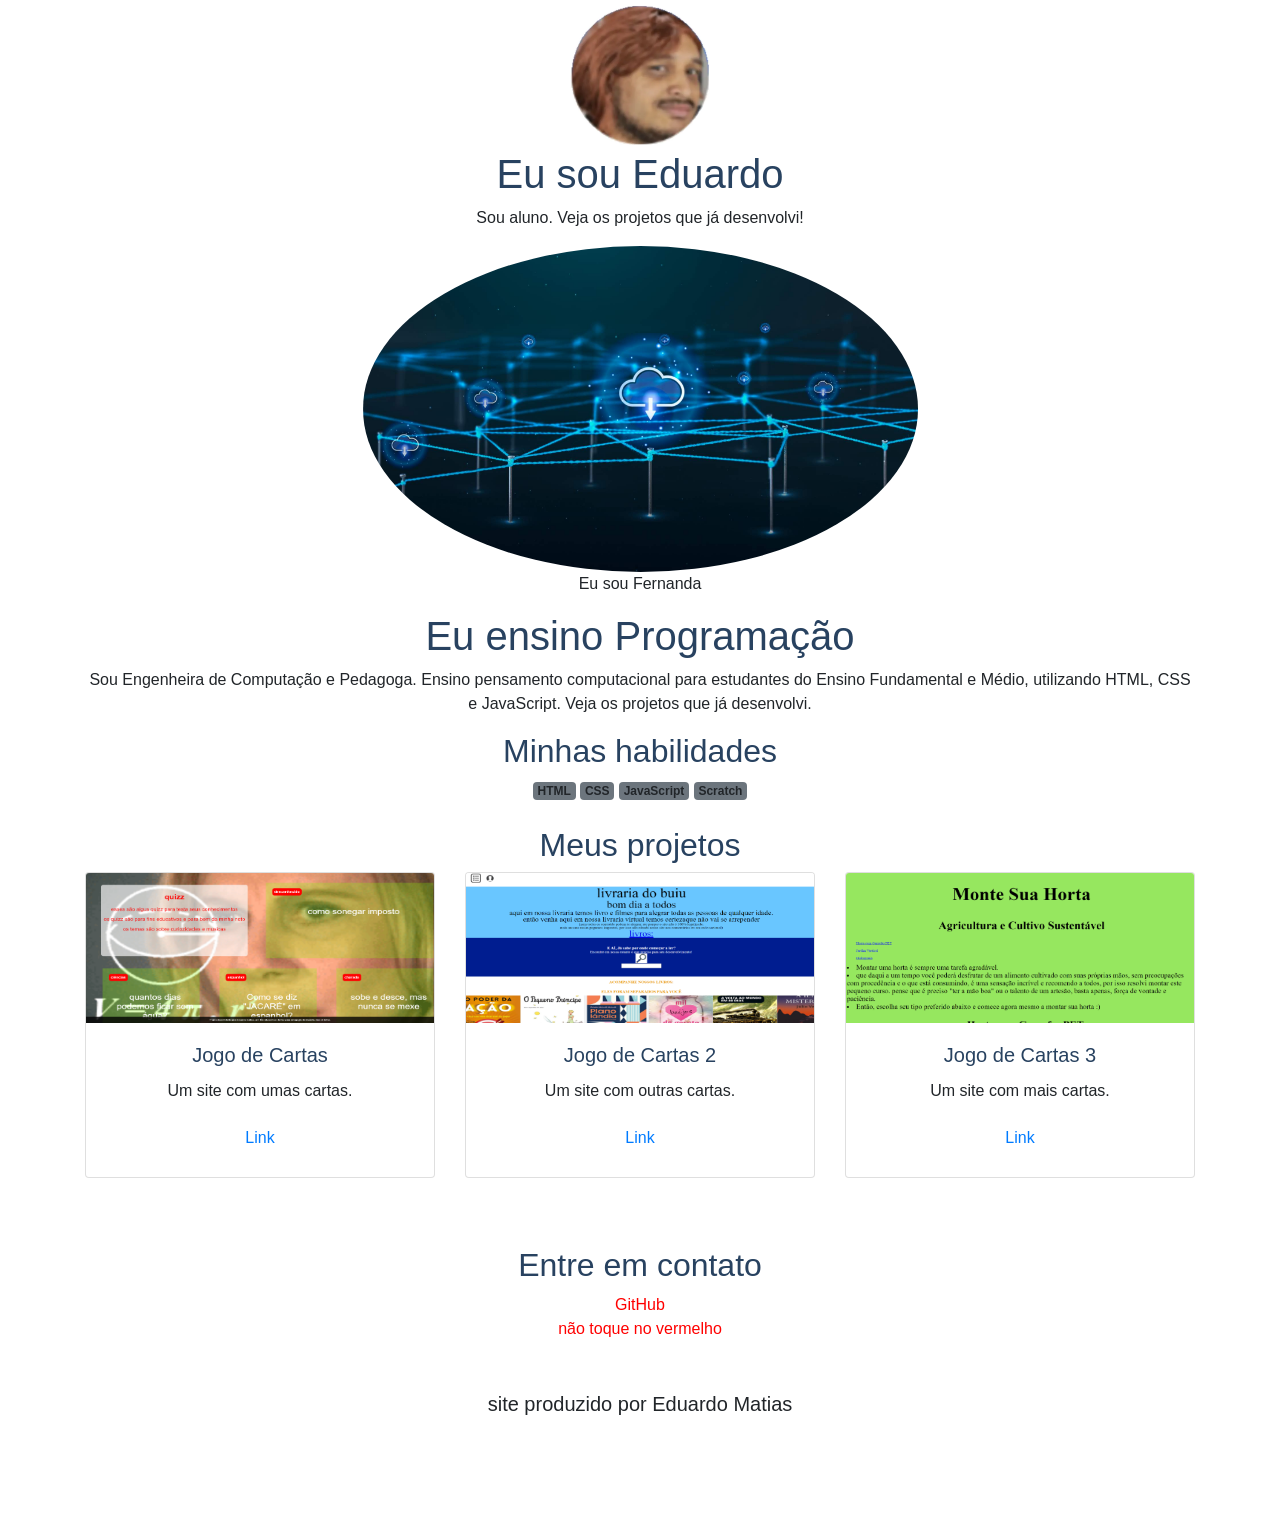
==== index.html @ 173e1e2f "Add files via upload" ====
<!DOCTYPE html>
<html lang="pt-br">
<head>
    <meta charset="UTF-8">
    <meta name="viewport" content="width=device-width, initial-scale=1.0">
    <link rel="stylesheet" href="style.css">
    <link rel="stylesheet" href="https://stackpath.bootstrapcdn.com/bootstrap/4.5.2/css/bootstrap.min.css">
    <title>Meu portfólio</title>
</head>
<body>

    <header class="container text-center">
        <img src="profe.webp" alt="avatar da Fernanda" width="150" height="150">
        <h1>Eu sou Eduardo</h1>
        <p>Sou aluno. Veja os projetos que já desenvolvi!</p>
    </header>

    <section class="container text-center">
        <img class="nuvem rounded-circle" src="nuvem.jpg" alt="nuvem" width="50%" height="auto">
        <p>Eu sou Fernanda</p>
        <h1>Eu ensino Programação</h1>
        <p>Sou Engenheira de Computação e Pedagoga. Ensino pensamento computacional para estudantes do Ensino Fundamental e Médio, utilizando HTML, CSS e JavaScript. Veja os projetos que já desenvolvi.</p>
        
        <h2>Minhas habilidades</h2>
        <div>
            <span class="badge bg-secondary">HTML</span>
            <span class="badge bg-secondary">CSS</span>
            <span class="badge bg-secondary">JavaScript</span>
            <span class="badge bg-secondary">Scratch</span>
        </div>
    </section>

    <section class="container text-center mt-4">
        <h2>Meus projetos</h2>
        <div class="row">
            <div class="col-md-4">
                <div class="card">
                    <img src="1.png" class="card-img-top" alt="Jogo de Cartas" width="250" height="150">
                    <div class="card-body">
                        <h5 class="card-title">Jogo de Cartas</h5>
                        <p class="card-text">Um site com umas cartas.</p>
                        <button type="button" class="btn btn-link" data-bs-toggle="modal" data-bs-target="#Modal1">Link</button>
                    </div>
                </div>
            </div>
            <div class="col-md-4">
                <div class="card">
                    <img src="2.png" class="card-img-top" alt="Jogo de Cartas 2" width="250" height="150">
                    <div class="card-body">
                        <h5 class="card-title">Jogo de Cartas 2</h5>
                        <p class="card-text">Um site com outras cartas.</p>
                        <button type="button" class="btn btn-link" data-bs-toggle="modal" data-bs-target="#Modal2">Link</button>
                    </div>
                </div>
            </div>
            <div class="col-md-4">
                <div class="card">
                    <img src="3.png" class="card-img-top" alt="Jogo de Cartas 3" width="250" height="150">
                    <div class="card-body">
                        <h5 class="card-title">Jogo de Cartas 3</h5>
                        <p class="card-text">Um site com mais cartas.</p>
                        <button type="button" class="btn btn-link" data-bs-toggle="modal" data-bs-target="#Modal3">Link</button>
                    </div>
                </div>
            </div>
        </div>
    </section>

    <footer class="container py-5">
        <h2>Entre em contato</h2>
        <div>
            <a href="https://github.com/Eduardokorb2023">GitHub</a>
        </div>
        <div>
            <a href="#">não toque no vermelho</a>
        </div>
        <p class="my-5 text-center" style="font-size: 20px;">site produzido por Eduardo Matias</p>
    </footer>

    <!-- Modais -->
    <div class="modal" tabindex="-1" id="Modal1">
        <div class="modal-dialog">
            <div class="modal-content">
                <div class="modal-header">
                    <h5 class="modal-title">Jogo de Cartas</h5>
                    <button type="button" class="btn-close" data-bs-dismiss="modal" aria-label="Close"></button>
                </div>
                <div class="modal-body">
                    <p>Informações sobre o Jogo de Cartas.</p>
                </div>
                <div class="modal-footer">
                    <button type="button" class="btn btn-secondary" data-bs-dismiss="modal">Close</button>
                </div>
            </div>
        </div>
    </div>

    <div class="modal" tabindex="-1" id="Modal2">
        <div class="modal-dialog">
            <div class="modal-content">
                <div class="modal-header">
                    <h5 class="modal-title">Jogo de Cartas 2</h5>
                    <button type="button" class="btn-close" data-bs-dismiss="modal" aria-label="Close"></button>
                </div>
                <div class="modal-body">
                    <p>Informações sobre o Jogo de Cartas 2.</p>
                </div>
                <div class="modal-footer">
                    <button type="button" class="btn btn-secondary" data-bs-dismiss="modal">Close</button>
                </div>
            </div>
        </div>
    </div>

    <div class="modal" tabindex="-1" id="Modal3">
        <div class="modal-dialog">
            <div class="modal-content">
                <div class="modal-header">
                    <h5 class="modal-title">Jogo de Cartas 3</h5>
                    <button type="button" class="btn-close" data-bs-dismiss="modal" aria-label="Close"></button>
                </div>
                <div class="modal-body">
                    <p>Informações sobre o Jogo de Cartas 3.</p>
                </div>
                <div class="modal-footer">
                    <button type="button" class="btn btn-secondary" data-bs-dismiss="modal">Close</button>
                </div>
            </div>
        </div>
    </div>

    <script src="https://code.jquery.com/jquery-3.5.1.slim.min.js"></script>
    <script src="https://cdn.jsdelivr.net/npm/@popperjs/core@2.9.2/dist/umd/popper.min.js"></script>
    <script src="https://stackpath.bootstrapcdn.com/bootstrap/4.5.2/js/bootstrap.min.js"></script>
</body>
</html>
---- style.css ----
.container{
    text-align: center;
  }
  
  

.container2{
   display: flex; 
           gap: 20px;
           justify-content: center;
           align-items: center;
 }
.card {
  margin-bottom: 20px; /* Ajuste o valor conforme necessário */
}           



@import url('https://fonts.googleapis.com/css2?family=Chakra+Petch:ital,wght@0,300;0,400;0,500;0,600;0,700;1,300;1,400;1,500;1,600;1,700&display=swap');

:root {
  --cor-principal: #ff0000;
  --cor-secundaria: #284260;
  --cor-destaque: #C92BFC;
}

body {
  font-family: 'Chakra Petch', sans-serif;
}

h1, h2, h5 {
  color: var(--cor-secundaria);
  font-weight: 700;
}

footer a {
  color: var(--cor-principal);
}

footer a:hover {
  color: var(--cor-destaque);
}
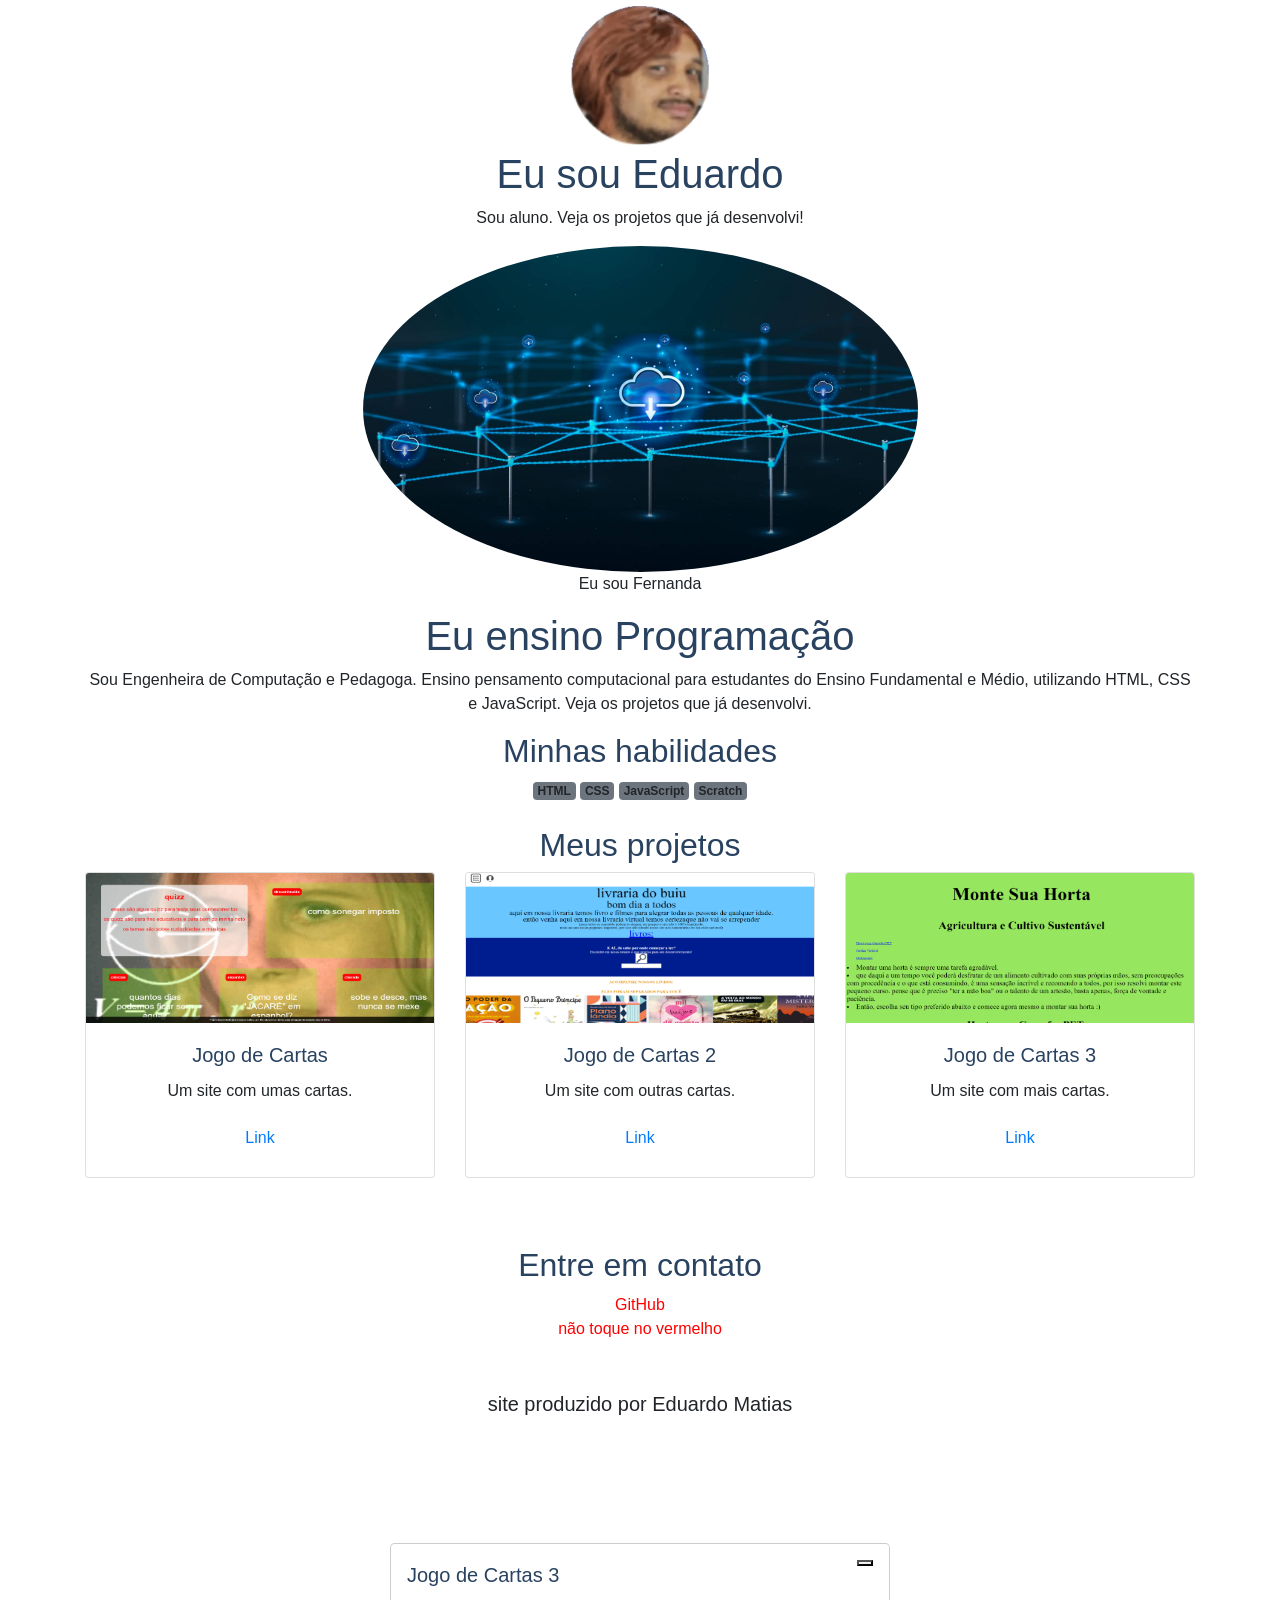
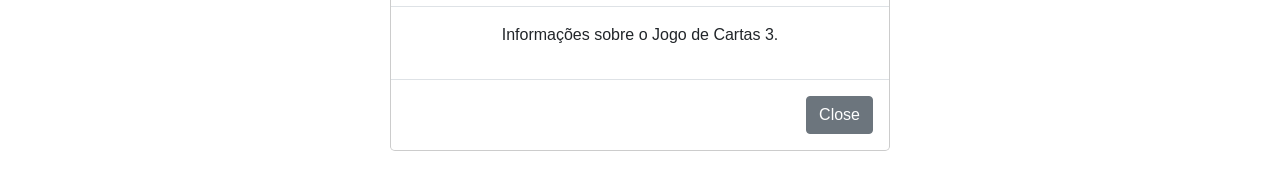
==== commit 8f34f037: "oi" ====
--- a/index.html
+++ b/index.html
@@ -72,7 +72,7 @@
             <a href="https://github.com/Eduardokorb2023">GitHub</a>
         </div>
         <div>
-            <a href="#">não toque no vermelho</a>
+            <a href="https://eduardokorb2023.github.io/n-o/">não toque no vermelho</a>
         </div>
         <p class="my-5 text-center" style="font-size: 20px;">site produzido por Eduardo Matias</p>
     </footer>
@@ -112,7 +112,7 @@
         </div>
     </div>
 
-    <div class="modal" tabindex="-1" id="Modal3">
+    <div class="container tabindex="-1" id="Modal3">
         <div class="modal-dialog">
             <div class="modal-content">
                 <div class="modal-header">
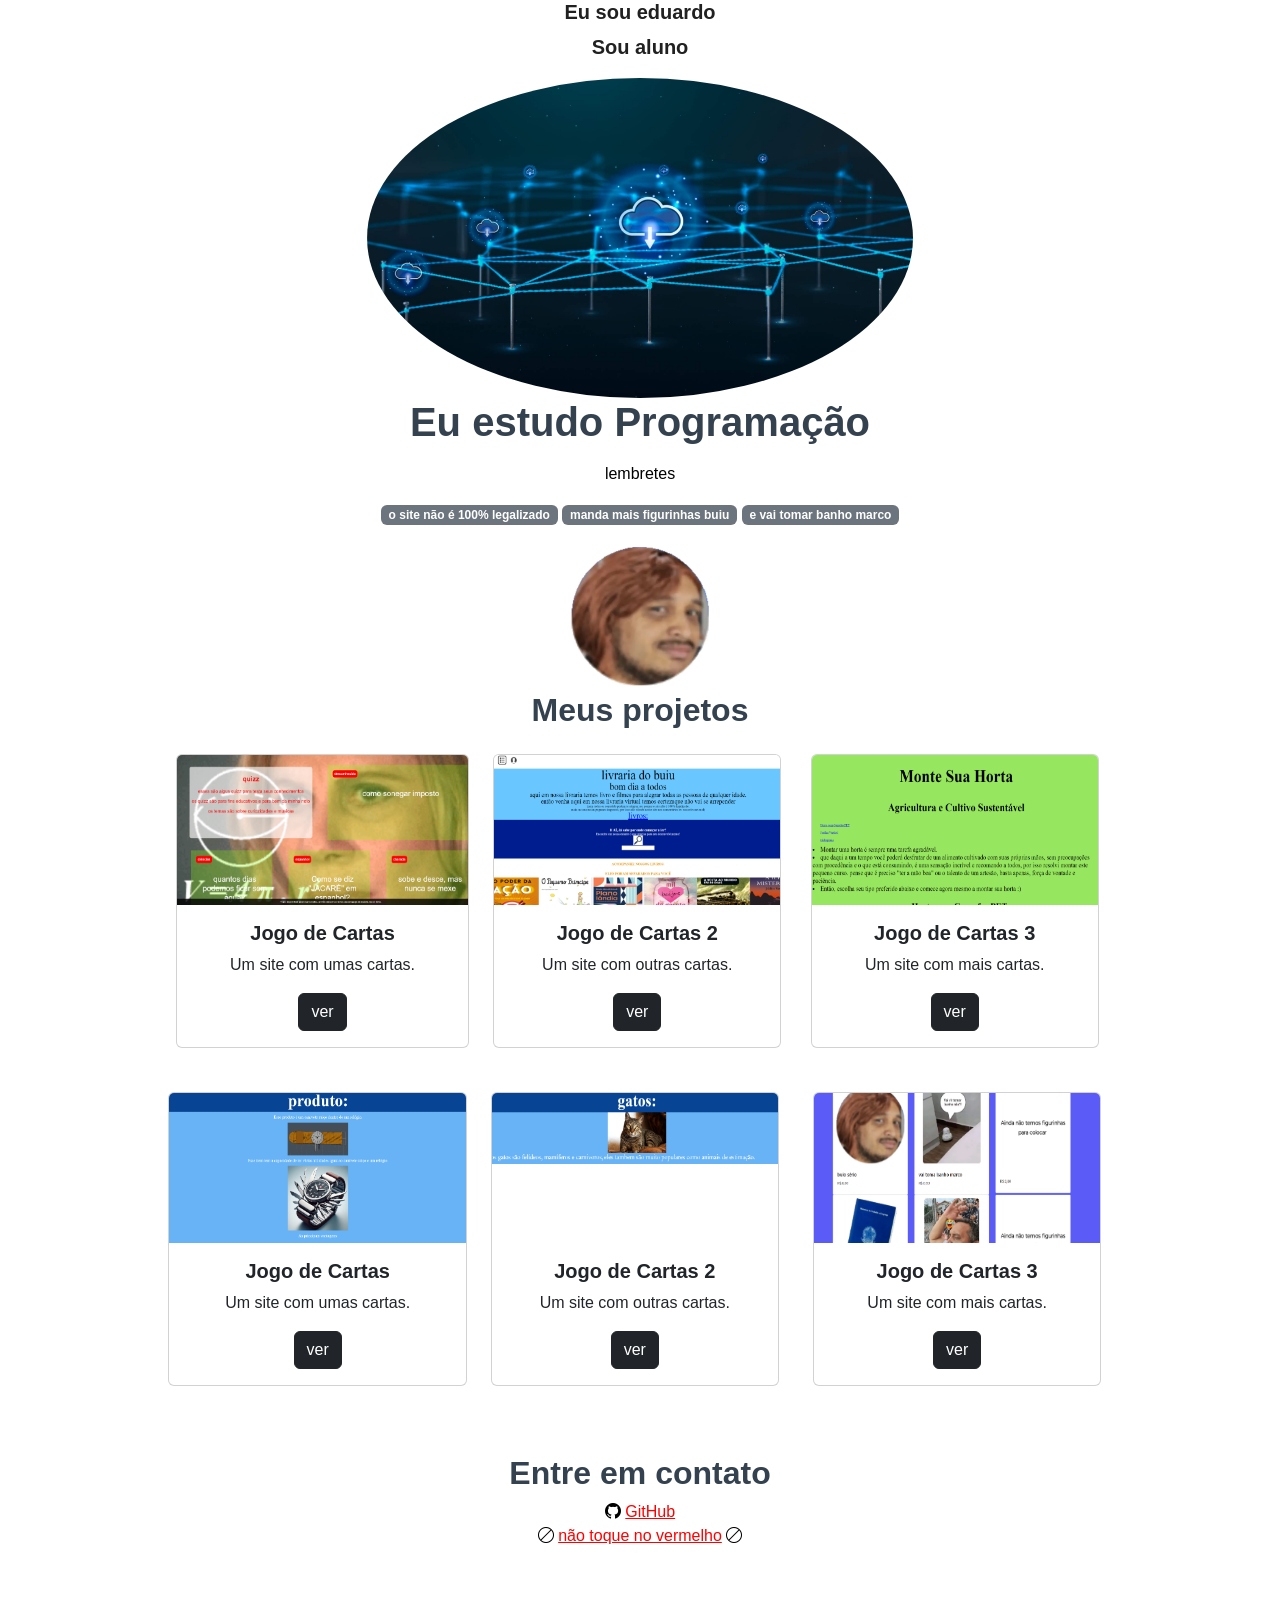
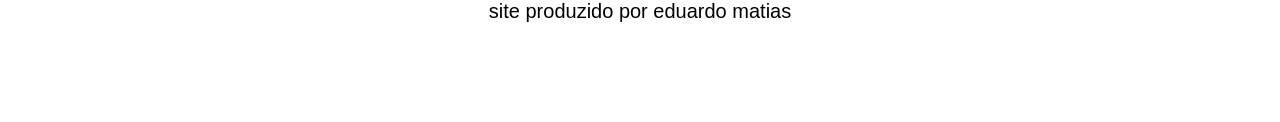
==== commit e96da104: "Add files via upload" ====
--- a/index.html
+++ b/index.html
@@ -1,136 +1,297 @@
 <!DOCTYPE html>
 <html lang="pt-br">
+
 <head>
     <meta charset="UTF-8">
     <meta name="viewport" content="width=device-width, initial-scale=1.0">
+    <link href="https://cdn.jsdelivr.net/npm/bootstrap@5.3.2/dist/css/bootstrap.min.css" rel="stylesheet">
+    <link rel="stylesheet" href="https://cdn.jsdelivr.net/npm/bootstrap-icons@1.11.3/font/bootstrap-icons.min.css">
     <link rel="stylesheet" href="style.css">
-    <link rel="stylesheet" href="https://stackpath.bootstrapcdn.com/bootstrap/4.5.2/css/bootstrap.min.css">
     <title>Meu portfólio</title>
 </head>
+
 <body>
-
-    <header class="container text-center">
-        <img src="profe.webp" alt="avatar da Fernanda" width="150" height="150">
-        <h1>Eu sou Eduardo</h1>
-        <p>Sou aluno. Veja os projetos que já desenvolvi!</p>
-    </header>
-
+    <header class="container ">
+
+    <h1 class="lead">Eu sou eduardo</h1>
+    <p class="lead">Sou aluno </p>
+</body>
+</html>
+<body>
     <section class="container text-center">
         <img class="nuvem rounded-circle" src="nuvem.jpg" alt="nuvem" width="50%" height="auto">
-        <p>Eu sou Fernanda</p>
-        <h1>Eu ensino Programação</h1>
-        <p>Sou Engenheira de Computação e Pedagoga. Ensino pensamento computacional para estudantes do Ensino Fundamental e Médio, utilizando HTML, CSS e JavaScript. Veja os projetos que já desenvolvi.</p>
-        
-        <h2>Minhas habilidades</h2>
-        <div>
-            <span class="badge bg-secondary">HTML</span>
-            <span class="badge bg-secondary">CSS</span>
-            <span class="badge bg-secondary">JavaScript</span>
-            <span class="badge bg-secondary">Scratch</span>
-        </div>
-    </section>
-
-    <section class="container text-center mt-4">
-        <h2>Meus projetos</h2>
-        <div class="row">
-            <div class="col-md-4">
-                <div class="card">
-                    <img src="1.png" class="card-img-top" alt="Jogo de Cartas" width="250" height="150">
-                    <div class="card-body">
-                        <h5 class="card-title">Jogo de Cartas</h5>
-                        <p class="card-text">Um site com umas cartas.</p>
-                        <button type="button" class="btn btn-link" data-bs-toggle="modal" data-bs-target="#Modal1">Link</button>
-                    </div>
+    <h1>Eu estudo Programação</h1>
+    <p></p>
+    <p>lembretes</p>
+    <body>
+      <!-- Código omitido -->
+          <div>
+              <p class="badge bg-secondary">o site não é 100% legalizado</p>
+              <p class="badge bg-secondary">manda mais figurinhas buiu</p>
+              <p class="badge bg-secondary">e vai tomar banho marco</p>
+          </div>
+      <!-- Código omitido -->
+  </body>
+
+
+
+  <div class="container text-center">
+   
+
+
+  <body>
+    <header class="container text-center">
+    <!-- Código omitido -->
+</body>
+
+<img src="profe.webp" class="rounded-circle" width="150" height="150" alt="...">
+
+
+
+
+
+
+
+
+<h2>Meus projetos</h2>
+
+
+<main class="container2 mt-4">
+  <div class="row">
+      <div class="col-md-4">
+          <div class="card" >
+              <img src="1.png" class="card-img-top" width="250" height="150" alt="...">
+              <div class="card-body">
+                  <h5 class="card-title">Jogo de Cartas</h5>
+                  <p class="card-text">Um site com umas cartas.</p>
+                  <button type="button" class="btn btn-dark" data-bs-toggle="modal" data-bs-target="#modal1">ver</button>
+              </div>
+          </div>
+      </div>
+      <div class="col-md-4">
+          <div class="card" style="width: 18rem;">
+              <img src="2.png" class="card-img-top" width="250" height="150" alt="...">
+              <div class="card-body">
+                  <h5 class="card-title">Jogo de Cartas 2</h5>
+                  <p class="card-text">Um site com outras cartas.</p>
+                  <button type="button" class="btn btn-dark" data-bs-toggle="modal" data-bs-target="#modal2">ver</button>
+              </div>
+          </div>
+      </div>
+      <div class="col-md-4">
+          <div class="card" style="width: 18rem;">
+              <img src="3.png" class="card-img-top" width="250" height="150" alt="...">
+              <div class="card-body">
+                  <h5 class="card-title">Jogo de Cartas 3</h5>
+                  <p class="card-text">Um site com mais cartas.</p>
+                  <button type="button" class="btn btn-dark" data-bs-toggle="modal" data-bs-target="#modal3">ver</button>
+              </div>
+          </div>
+      </div>
+  </div>
+ 
+</main>
+
+<main class="container2 mt-4">
+    <div class="row">
+        <div class="col-md-4">
+            <div class="card" >
+                <img src="4.png" class="card-img-top" width="250" height="150" alt="...">
+                <div class="card-body">
+                    <h5 class="card-title">Jogo de Cartas</h5>
+                    <p class="card-text">Um site com umas cartas.</p>
+                    <button type="button" class="btn btn-dark" data-bs-toggle="modal" data-bs-target="#modal4">ver</button>
                 </div>
             </div>
-            <div class="col-md-4">
-                <div class="card">
-                    <img src="2.png" class="card-img-top" alt="Jogo de Cartas 2" width="250" height="150">
-                    <div class="card-body">
-                        <h5 class="card-title">Jogo de Cartas 2</h5>
-                        <p class="card-text">Um site com outras cartas.</p>
-                        <button type="button" class="btn btn-link" data-bs-toggle="modal" data-bs-target="#Modal2">Link</button>
-                    </div>
+        </div>
+        <div class="col-md-4">
+            <div class="card" style="width: 18rem;">
+                <img src="5.png" class="card-img-top" width="250" height="150" alt="...">
+                <div class="card-body">
+                    <h5 class="card-title">Jogo de Cartas 2</h5>
+                    <p class="card-text">Um site com outras cartas.</p>
+                    <button type="button" class="btn btn-dark" data-bs-toggle="modal" data-bs-target="#modal5">ver</button>
                 </div>
             </div>
-            <div class="col-md-4">
-                <div class="card">
-                    <img src="3.png" class="card-img-top" alt="Jogo de Cartas 3" width="250" height="150">
-                    <div class="card-body">
-                        <h5 class="card-title">Jogo de Cartas 3</h5>
-                        <p class="card-text">Um site com mais cartas.</p>
-                        <button type="button" class="btn btn-link" data-bs-toggle="modal" data-bs-target="#Modal3">Link</button>
-                    </div>
+        </div>
+        <div class="col-md-4">
+            <div class="card" style="width: 18rem;">
+                <img src="6.png" class="card-img-top" width="250" height="150" alt="...">
+                <div class="card-body">
+                    <h5 class="card-title">Jogo de Cartas 3</h5>
+                    <p class="card-text">Um site com mais cartas.</p>
+                    <button type="button" class="btn btn-dark" data-bs-toggle="modal" data-bs-target="#modal6">ver</button>
                 </div>
             </div>
         </div>
-    </section>
-
-    <footer class="container py-5">
-        <h2>Entre em contato</h2>
-        <div>
-            <a href="https://github.com/Eduardokorb2023">GitHub</a>
-        </div>
-        <div>
-            <a href="https://eduardokorb2023.github.io/n-o/">não toque no vermelho</a>
-        </div>
-        <p class="my-5 text-center" style="font-size: 20px;">site produzido por Eduardo Matias</p>
-    </footer>
-
-    <!-- Modais -->
-    <div class="modal" tabindex="-1" id="Modal1">
-        <div class="modal-dialog">
-            <div class="modal-content">
-                <div class="modal-header">
-                    <h5 class="modal-title">Jogo de Cartas</h5>
-                    <button type="button" class="btn-close" data-bs-dismiss="modal" aria-label="Close"></button>
-                </div>
-                <div class="modal-body">
-                    <p>Informações sobre o Jogo de Cartas.</p>
-                </div>
-                <div class="modal-footer">
-                    <button type="button" class="btn btn-secondary" data-bs-dismiss="modal">Close</button>
-                </div>
-            </div>
-        </div>
-    </div>
-
-    <div class="modal" tabindex="-1" id="Modal2">
-        <div class="modal-dialog">
-            <div class="modal-content">
-                <div class="modal-header">
-                    <h5 class="modal-title">Jogo de Cartas 2</h5>
-                    <button type="button" class="btn-close" data-bs-dismiss="modal" aria-label="Close"></button>
-                </div>
-                <div class="modal-body">
-                    <p>Informações sobre o Jogo de Cartas 2.</p>
-                </div>
-                <div class="modal-footer">
-                    <button type="button" class="btn btn-secondary" data-bs-dismiss="modal">Close</button>
-                </div>
-            </div>
-        </div>
-    </div>
-
-    <div class="container tabindex="-1" id="Modal3">
-        <div class="modal-dialog">
-            <div class="modal-content">
-                <div class="modal-header">
-                    <h5 class="modal-title">Jogo de Cartas 3</h5>
-                    <button type="button" class="btn-close" data-bs-dismiss="modal" aria-label="Close"></button>
-                </div>
-                <div class="modal-body">
-                    <p>Informações sobre o Jogo de Cartas 3.</p>
-                </div>
-                <div class="modal-footer">
-                    <button type="button" class="btn btn-secondary" data-bs-dismiss="modal">Close</button>
-                </div>
-            </div>
-        </div>
-    </div>
-
-    <script src="https://code.jquery.com/jquery-3.5.1.slim.min.js"></script>
-    <script src="https://cdn.jsdelivr.net/npm/@popperjs/core@2.9.2/dist/umd/popper.min.js"></script>
-    <script src="https://stackpath.bootstrapcdn.com/bootstrap/4.5.2/js/bootstrap.min.js"></script>
-</body>
+    </div>
+   
+  </main>
+
+
+
+<div class="modal" id="modal1" tabindex="-1">
+    <div class="modal-dialog">
+        <div class="modal-content">
+            <div class="modal-header">
+                <h5 class="modal-title">meu flashcards</h5>
+                <button type="button" class="btn-close" data-bs-dismiss="modal" aria-label="Close"></button>
+            </div>
+            <div class="modal-body">
+                <p>o meu site feito com o intuito de sonegar imposto</p>
+                <p>uma ferramenta interativa</p>
+                <p>a qual o professor não acertou nem uma questão</p>
+                <img src="1.png" class="img-fluid w-100"
+                    alt="Imagem representativa do projeto de uma biblioteca online">
+            </div>
+            <div class="modal-footer">
+                <a href="https://eduardokorb2023.github.io/123/">Ver projeto ao vivo</a>
+                <a href="https://github.com/Eduardokorb2023/123">Ver código do projeto</a>
+            </div>
+        </div>
+    </div>
+</div>
+
+<div class="modal" id="modal2" tabindex="-2">
+    <div class="modal-dialog">
+        <div class="modal-content">
+            <div class="modal-header">
+                <h5 class="modal-title">Minha Biblioteca digital</h5>
+                <button type="button" class="btn-close" data-bs-dismiss="modal" aria-label="Close"></button>
+            </div>
+            <div class="modal-body">
+                <p>a Minha Biblioteca digital, ela não é criminosa</p>
+                <p>só não é legalizada</p>
+                <p>mas dá para assistir os melhores filmes </p>
+                <img src="2.png" class="img-fluid w-100"
+                    alt="Imagem representativa do projeto de uma biblioteca online">
+            </div>
+            <div class="modal-footer">
+                <a href="https://eduardokorb2023.github.io/livraria-j/">Ver projeto ao vivo</a>
+                <a href="https://github.com/Eduardokorb2023/123">Ver código do projeto</a>
+            </div>
+        </div>
+    </div>
+</div>
+<div class="modal" id="modal3" tabindex="-3">
+    <div class="modal-dialog">
+        <div class="modal-content">
+            <div class="modal-header">
+                <h5 class="modal-title">Meu site do agrinho</h5>
+                <button type="button" class="btn-close" data-bs-dismiss="modal" aria-label="Close"></button>
+            </div>
+            <div class="modal-body">
+                <p>o qual não ganhei </p>
+                <p>então não vou falar nada</p>
+                <p></p>
+                <img src="3.png" class="img-fluid w-100"
+                    alt="Imagem representativa do projeto de uma biblioteca online">
+            </div>
+            <div class="modal-footer">
+                <a href="https://eduardokorb2023.github.io/agrinho/">Ver projeto ao vivo</a>
+                <a href="https://github.com/Eduardokorb2023/agrinho">Ver código do projeto</a>
+            </div>
+        </div>
+    </div>
+</div>
+<div class="modal" id="modal4" tabindex="-4">
+    <div class="modal-dialog">
+        <div class="modal-content">
+            <div class="modal-header">
+                <h5 class="modal-title">Minha apresentação do meu produto</h5>
+                <button type="button" class="btn-close" data-bs-dismiss="modal" aria-label="Close"></button>
+            </div>
+            <div class="modal-body">
+                <p>esse site foi o primeiro site com intuitos educativos que eu fiz</p>
+                <p>ele era para apresenta o meu produto:</p>
+                <p> um canivete suiço dentro de um relógio</p>
+                <img src="4.png" class="img-fluid w-100"
+                    alt="Imagem representativa do projeto de uma biblioteca online">
+            </div>
+            <div class="modal-footer">
+                <a href="https://eduardokorb2023.github.io/produto/">Ver projeto ao vivo</a>
+                <a href="https://github.com/Eduardokorb2023/produto">Ver código do projeto</a>
+            </div>
+        </div>
+    </div>
+</div>
+<div class="modal" id="modal5" tabindex="-5">
+    <div class="modal-dialog">
+        <div class="modal-content">
+            <div class="modal-header">
+                <h5 class="modal-title">site de gatos que nunca foi usado</h5>
+                <button type="button" class="btn-close" data-bs-dismiss="modal" aria-label="Close"></button>
+            </div>
+            <div class="modal-body">
+                <p>esse foi um dos meus primeiros sites</p>
+                <p>ele não foi usado, pois criei esse outro ou lado </p>
+                <p>não tem nada a ver como o fato dele ter sido um fracasso</p>
+                <img src="5.png" class="img-fluid w-100"
+                    alt="Imagem representativa do projeto de uma biblioteca online">
+            </div>
+            <div class="modal-footer">
+                <a href="https://eduardokorb2023.github.io/gatos/">Ver projeto ao vivo</a>
+                <a href="https://github.com/Eduardokorb2023/gatos">Ver código do projeto</a>
+            </div>
+        </div>
+    </div>
+</div>
+<div class="modal" id="modal6" tabindex="-6">
+    <div class="modal-dialog">
+        <div class="modal-content">
+            <div class="modal-header">
+                <h5 class="modal-title">site extra, loja de figurinhas </h5>
+                <button type="button" class="btn-close" data-bs-dismiss="modal" aria-label="Close"></button>
+            </div>
+            <div class="modal-body">
+                <p>esse foi criado para conpreta os 6 sites que precisava </p>
+                <p>nele vôce vai encontra as figurinhas do buiu e mas umas </p>
+                <p>preciso de mais figurinhas suas buiu</p>
+                <img src="6.png" class="img-fluid w-100"
+                    alt="Imagem representativa do projeto de uma biblioteca online">
+            </div>
+            <div class="modal-footer">
+                <a href="https://eduardokorb2023.github.io/venda/">Ver projeto ao vivo</a>
+                <a href="https://github.com/Eduardokorb2023/venda">Ver código do projeto</a>
+            </div>
+        </div>
+    </div>
+</div>
+</body>
+
+
+<footer class="container py-5">
+    <h2>Entre em contato</h2>
+    <div>
+        <i class="bi bi-github"></i>
+        <a href="https://github.com/Eduardokorb2023">GitHub</a>
+    </div>
+    <div>
+        <i class="bi bi-ban"></i>
+        <a href="https://eduardokorb2023.github.io/n-o/">não toque no vermelho</a>
+        <i class="bi bi-ban"></i>
+    </div>
+    <p class="my-5 text-center" style="font-size: 20px;">site produzido por eduardo matias</p>
+</footer>
+</footer>
+
+
+
+
+
 </html>
+</body>
+</header>
+
+</body>
+
+
+</header>
+</body>
+
+
+
+
+<script src="https://cdn.jsdelivr.net/npm/bootstrap@5.3.2/dist/js/bootstrap.bundle.min.js"></script>
+<script src="script.js"></script>
+</html>
--- a/style.css
+++ b/style.css
@@ -1,17 +1,17 @@
 .container{
-    text-align: center;
-  }
-  
-  
+  text-align: center;
+}
+
+
 
 .container2{
-   display: flex; 
-           gap: 20px;
-           justify-content: center;
-           align-items: center;
- }
+ display: flex; 
+         gap: 20px;
+         justify-content: center;
+         align-items: center;
+}
 .card {
-  margin-bottom: 20px; /* Ajuste o valor conforme necessário */
+margin-bottom: 20px; /* Ajuste o valor conforme necessário */
 }           
 
 
@@ -19,24 +19,40 @@
 @import url('https://fonts.googleapis.com/css2?family=Chakra+Petch:ital,wght@0,300;0,400;0,500;0,600;0,700;1,300;1,400;1,500;1,600;1,700&display=swap');
 
 :root {
-  --cor-principal: #ff0000;
-  --cor-secundaria: #284260;
-  --cor-destaque: #C92BFC;
+--cor-principal: #ff0000;
+--cor-secundaria: #1d3046;
+--cor-destaque: #212121;
+--cor-ttt: #34414f;
+--cor-3:#000000;
+--cor-4:#45a7ce;
 }
 
 body {
-  font-family: 'Chakra Petch', sans-serif;
+font-family: 'Chakra Petch', sans-serif;
+color: var(--cor-3);
+
+transition: background-color 2s;
+
 }
 
 h1, h2, h5 {
-  color: var(--cor-secundaria);
+color: var(--cor-ttt);
+font-weight: 700;
+}
+
+.lead {
+  color: var(--cor-destaque);
   font-weight: 700;
 }
 
-footer a {
-  color: var(--cor-principal);
+footer a, .btn-link:hover {
+color: var(--cor-principal);
 }
 
 footer a:hover {
-  color: var(--cor-destaque);
+color: var(--cor-destaque);
+}
+
+.modal-body{
+  background-color:var(--cor-4)
 }
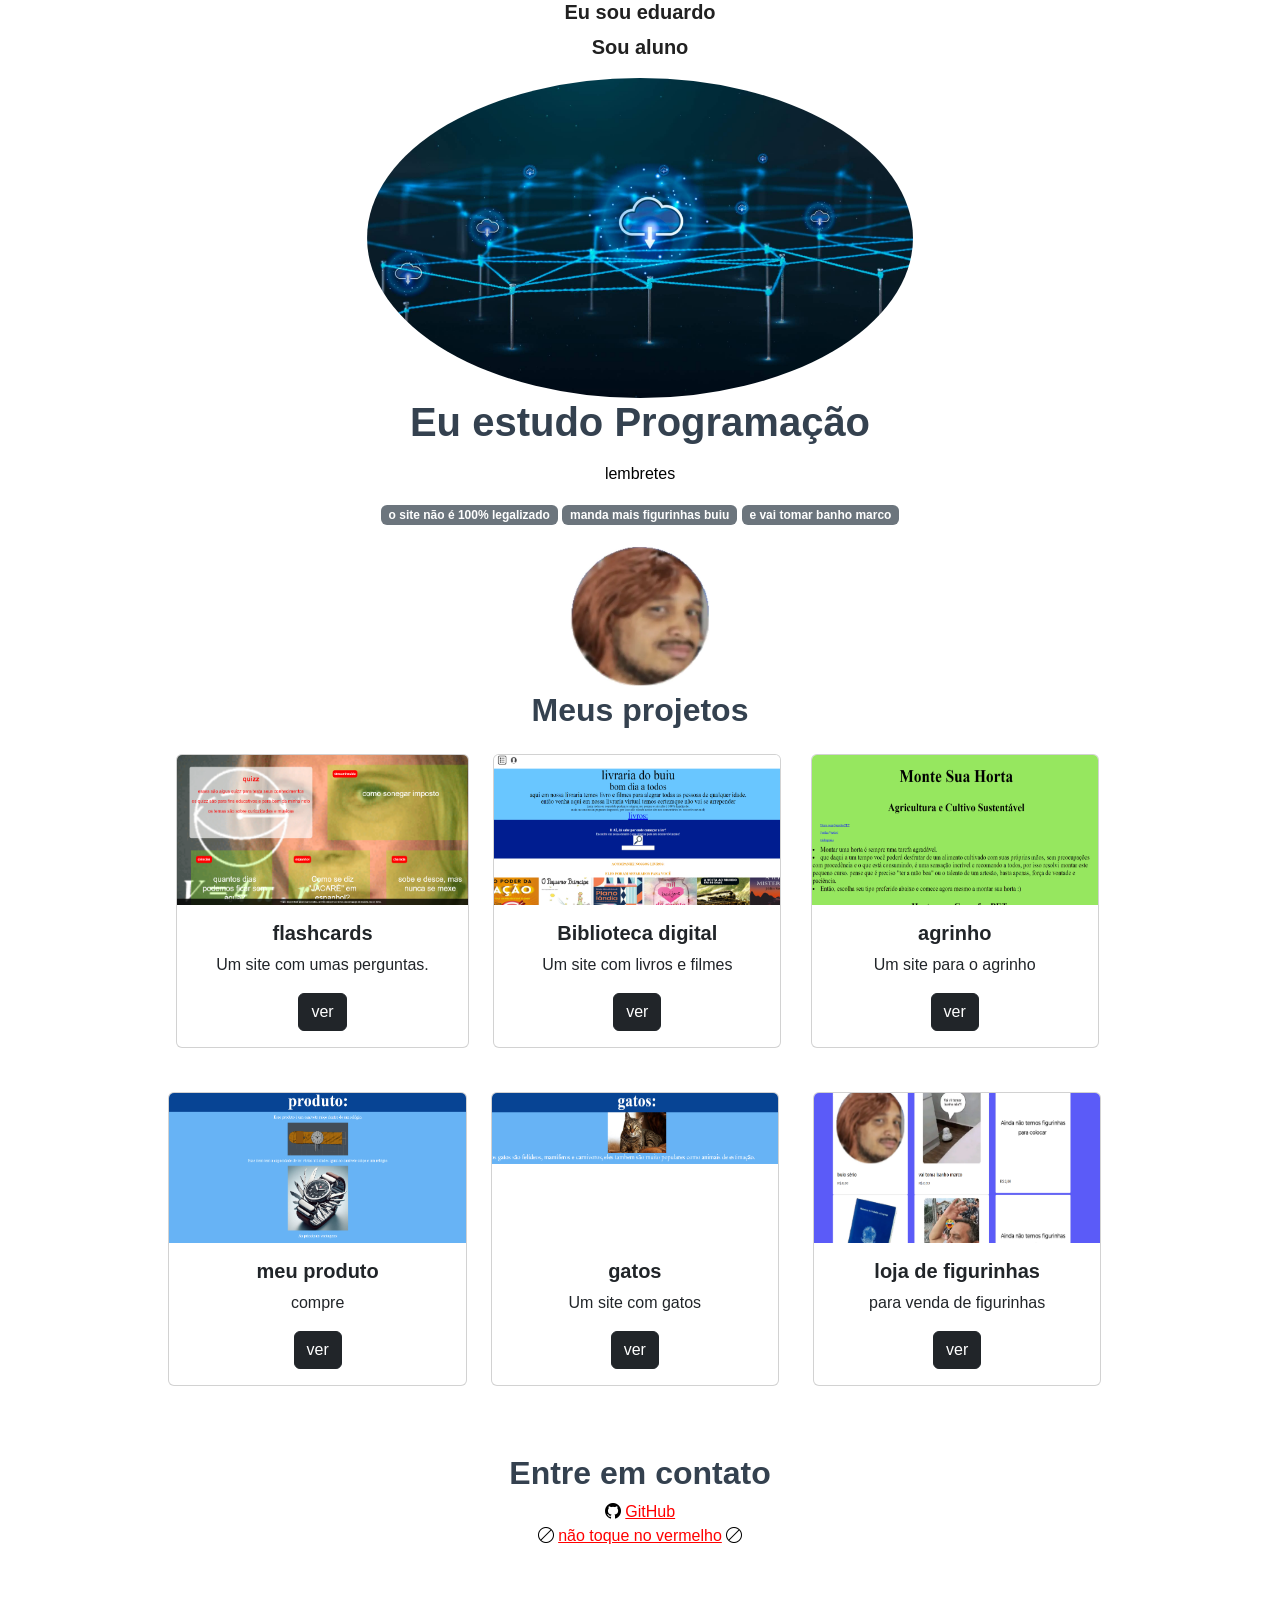
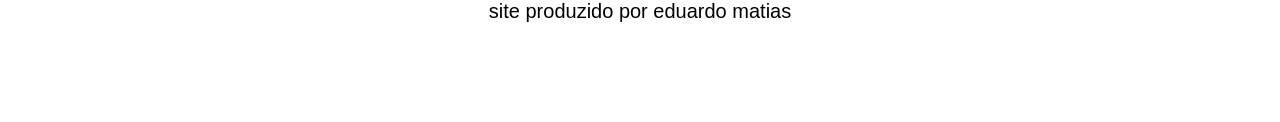
==== commit 0185c67b: "Add files via upload" ====
--- a/index.html
+++ b/index.html
@@ -62,8 +62,8 @@
           <div class="card" >
               <img src="1.png" class="card-img-top" width="250" height="150" alt="...">
               <div class="card-body">
-                  <h5 class="card-title">Jogo de Cartas</h5>
-                  <p class="card-text">Um site com umas cartas.</p>
+                  <h5 class="card-title">flashcards</h5>
+                  <p class="card-text">Um site com umas perguntas.</p>
                   <button type="button" class="btn btn-dark" data-bs-toggle="modal" data-bs-target="#modal1">ver</button>
               </div>
           </div>
@@ -72,8 +72,8 @@
           <div class="card" style="width: 18rem;">
               <img src="2.png" class="card-img-top" width="250" height="150" alt="...">
               <div class="card-body">
-                  <h5 class="card-title">Jogo de Cartas 2</h5>
-                  <p class="card-text">Um site com outras cartas.</p>
+                  <h5 class="card-title">Biblioteca digital</h5>
+                  <p class="card-text">Um site com livros e filmes </p>
                   <button type="button" class="btn btn-dark" data-bs-toggle="modal" data-bs-target="#modal2">ver</button>
               </div>
           </div>
@@ -82,8 +82,8 @@
           <div class="card" style="width: 18rem;">
               <img src="3.png" class="card-img-top" width="250" height="150" alt="...">
               <div class="card-body">
-                  <h5 class="card-title">Jogo de Cartas 3</h5>
-                  <p class="card-text">Um site com mais cartas.</p>
+                  <h5 class="card-title">agrinho</h5>
+                  <p class="card-text">Um site para o agrinho</p>
                   <button type="button" class="btn btn-dark" data-bs-toggle="modal" data-bs-target="#modal3">ver</button>
               </div>
           </div>
@@ -98,8 +98,8 @@
             <div class="card" >
                 <img src="4.png" class="card-img-top" width="250" height="150" alt="...">
                 <div class="card-body">
-                    <h5 class="card-title">Jogo de Cartas</h5>
-                    <p class="card-text">Um site com umas cartas.</p>
+                    <h5 class="card-title">meu produto</h5>
+                    <p class="card-text">compre</p>
                     <button type="button" class="btn btn-dark" data-bs-toggle="modal" data-bs-target="#modal4">ver</button>
                 </div>
             </div>
@@ -108,8 +108,8 @@
             <div class="card" style="width: 18rem;">
                 <img src="5.png" class="card-img-top" width="250" height="150" alt="...">
                 <div class="card-body">
-                    <h5 class="card-title">Jogo de Cartas 2</h5>
-                    <p class="card-text">Um site com outras cartas.</p>
+                    <h5 class="card-title">gatos</h5>
+                    <p class="card-text">Um site com gatos</p>
                     <button type="button" class="btn btn-dark" data-bs-toggle="modal" data-bs-target="#modal5">ver</button>
                 </div>
             </div>
@@ -118,8 +118,8 @@
             <div class="card" style="width: 18rem;">
                 <img src="6.png" class="card-img-top" width="250" height="150" alt="...">
                 <div class="card-body">
-                    <h5 class="card-title">Jogo de Cartas 3</h5>
-                    <p class="card-text">Um site com mais cartas.</p>
+                    <h5 class="card-title"> loja de figurinhas</h5>
+                    <p class="card-text">para venda de figurinhas</p>
                     <button type="button" class="btn btn-dark" data-bs-toggle="modal" data-bs-target="#modal6">ver</button>
                 </div>
             </div>
@@ -168,7 +168,7 @@
             </div>
             <div class="modal-footer">
                 <a href="https://eduardokorb2023.github.io/livraria-j/">Ver projeto ao vivo</a>
-                <a href="https://github.com/Eduardokorb2023/123">Ver código do projeto</a>
+                <a href="https://github.com/Eduardokorb2023/livraria-j">Ver código do projeto</a>
             </div>
         </div>
     </div>
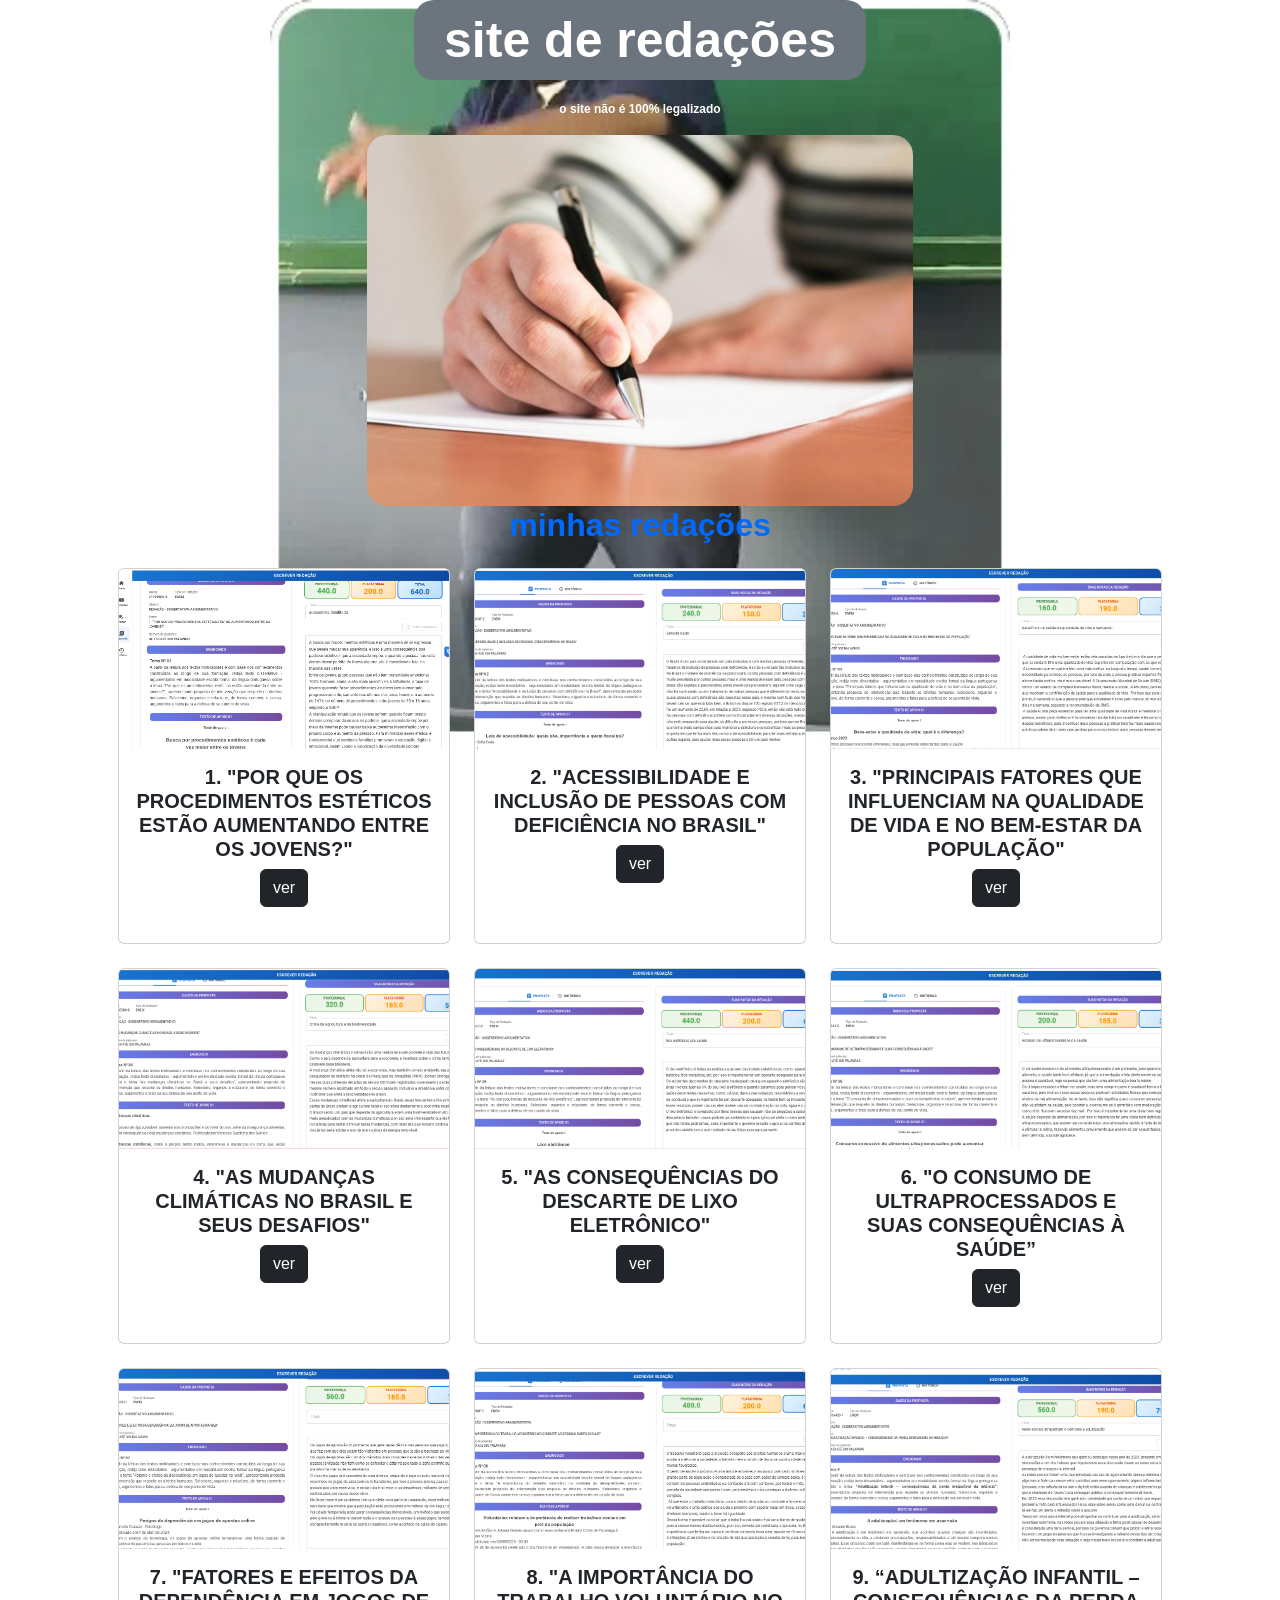
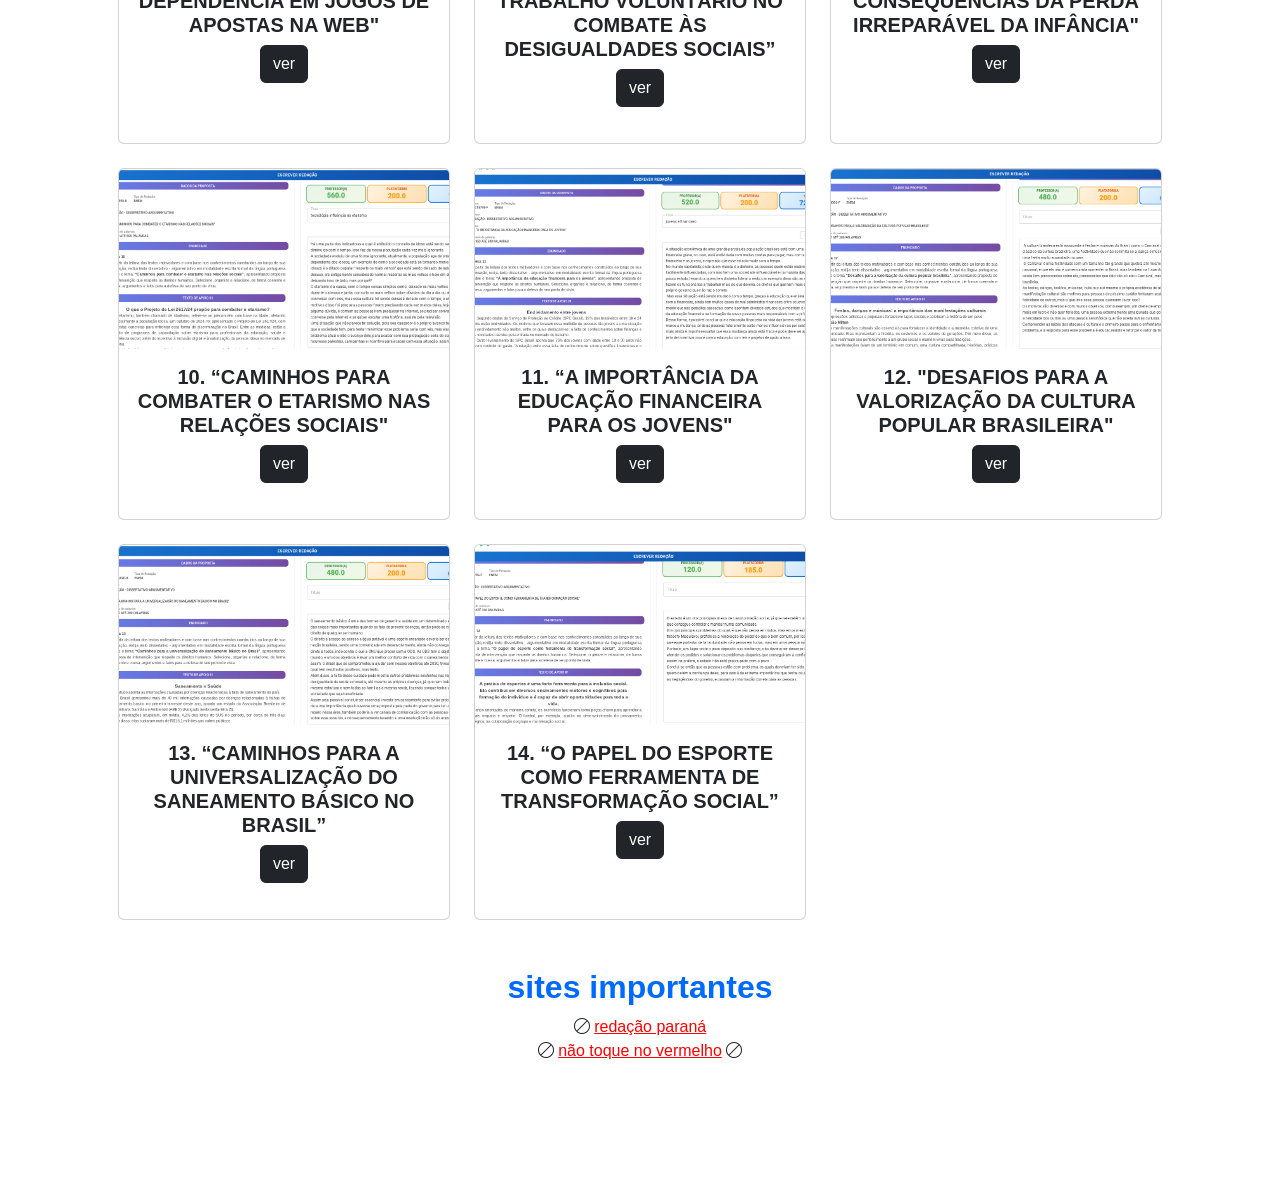
==== commit a45228fc: "Add files via upload" ====
--- a/index.html
+++ b/index.html
@@ -13,27 +13,23 @@
 <body>
     <header class="container ">
 
-    <h1 class="lead">Eu sou eduardo</h1>
-    <p class="lead">Sou aluno </p>
 </body>
 </html>
 <body>
-    <section class="container text-center">
-        <img class="nuvem rounded-circle" src="nuvem.jpg" alt="nuvem" width="50%" height="auto">
-    <h1>Eu estudo Programação</h1>
-    <p></p>
-    <p>lembretes</p>
+
     <body>
       <!-- Código omitido -->
           <div>
-              <p class="badge bg-secondary">o site não é 100% legalizado</p>
-              <p class="badge bg-secondary">manda mais figurinhas buiu</p>
-              <p class="badge bg-secondary">e vai tomar banho marco</p>
+      
+              <p class="badge bg-secondary  badge-grande" >site de redações</p>
+          
           </div>
+            <p class="badge bg-secondary-2">o site não é 100% legalizado</p>
       <!-- Código omitido -->
   </body>
 
-
+ <section class="container text-center">
+        <img class="mão" src="15.jpg" alt="nuvem" width="50%" height="auto">
 
   <div class="container text-center">
    
@@ -44,46 +40,46 @@
     <!-- Código omitido -->
 </body>
 
-<img src="profe.webp" class="rounded-circle" width="150" height="150" alt="...">
-
-
-
-
-
-
-
-
-<h2>Meus projetos</h2>
+
+
+
+
+
+
+
+
+
+<h2>minhas redações</h2>
 
 
 <main class="container2 mt-4">
   <div class="row">
       <div class="col-md-4">
-          <div class="card" >
+          <div class="card h-100" >
               <img src="1.png" class="card-img-top" width="250" height="150" alt="...">
               <div class="card-body">
-                  <h5 class="card-title">flashcards</h5>
-                  <p class="card-text">Um site com umas perguntas.</p>
+                  <h5 class="card-title">1. "POR QUE OS PROCEDIMENTOS ESTÉTICOS ESTÃO AUMENTANDO ENTRE OS JOVENS?"</h5>
+                  
                   <button type="button" class="btn btn-dark" data-bs-toggle="modal" data-bs-target="#modal1">ver</button>
               </div>
           </div>
       </div>
       <div class="col-md-4">
-          <div class="card" style="width: 18rem;">
+          <div class="card h-100">
               <img src="2.png" class="card-img-top" width="250" height="150" alt="...">
               <div class="card-body">
-                  <h5 class="card-title">Biblioteca digital</h5>
-                  <p class="card-text">Um site com livros e filmes </p>
+                  <h5 class="card-title">2. "ACESSIBILIDADE E INCLUSÃO DE PESSOAS COM DEFICIÊNCIA NO BRASIL"</h5>
+                
                   <button type="button" class="btn btn-dark" data-bs-toggle="modal" data-bs-target="#modal2">ver</button>
               </div>
           </div>
       </div>
       <div class="col-md-4">
-          <div class="card" style="width: 18rem;">
+          <div class="card h-100">
               <img src="3.png" class="card-img-top" width="250" height="150" alt="...">
               <div class="card-body">
-                  <h5 class="card-title">agrinho</h5>
-                  <p class="card-text">Um site para o agrinho</p>
+                  <h5 class="card-title">3. "PRINCIPAIS FATORES QUE INFLUENCIAM NA QUALIDADE DE VIDA E NO BEM-ESTAR DA POPULAÇÃO"</h5>
+            
                   <button type="button" class="btn btn-dark" data-bs-toggle="modal" data-bs-target="#modal3">ver</button>
               </div>
           </div>
@@ -95,31 +91,31 @@
 <main class="container2 mt-4">
     <div class="row">
         <div class="col-md-4">
-            <div class="card" >
+            <div class="card h-100" >
                 <img src="4.png" class="card-img-top" width="250" height="150" alt="...">
                 <div class="card-body">
-                    <h5 class="card-title">meu produto</h5>
-                    <p class="card-text">compre</p>
+                    <h5 class="card-title">4. "AS MUDANÇAS CLIMÁTICAS NO BRASIL E SEUS DESAFIOS"</h5>
+            
                     <button type="button" class="btn btn-dark" data-bs-toggle="modal" data-bs-target="#modal4">ver</button>
                 </div>
             </div>
         </div>
         <div class="col-md-4">
-            <div class="card" style="width: 18rem;">
+            <div class="card h-100">
                 <img src="5.png" class="card-img-top" width="250" height="150" alt="...">
                 <div class="card-body">
-                    <h5 class="card-title">gatos</h5>
-                    <p class="card-text">Um site com gatos</p>
+                    <h5 class="card-title">5. "AS CONSEQUÊNCIAS DO DESCARTE DE LIXO ELETRÔNICO"</h5>
+                 
                     <button type="button" class="btn btn-dark" data-bs-toggle="modal" data-bs-target="#modal5">ver</button>
                 </div>
             </div>
         </div>
         <div class="col-md-4">
-            <div class="card" style="width: 18rem;">
+            <div class="card h-100">
                 <img src="6.png" class="card-img-top" width="250" height="150" alt="...">
                 <div class="card-body">
-                    <h5 class="card-title"> loja de figurinhas</h5>
-                    <p class="card-text">para venda de figurinhas</p>
+                    <h5 class="card-title">6. "O CONSUMO DE ULTRAPROCESSADOS E SUAS CONSEQUÊNCIAS À SAÚDE”</h5>
+              
                     <button type="button" class="btn btn-dark" data-bs-toggle="modal" data-bs-target="#modal6">ver</button>
                 </div>
             </div>
@@ -128,19 +124,127 @@
    
   </main>
 
+  <main class="container2 mt-4">
+    <div class="row">
+        <div class="col-md-4">
+            <div class="card h-100" >
+                <img src="7.png" class="card-img-top" width="250" height="150" alt="...">
+                <div class="card-body">
+                    <h5 class="card-title">7. "FATORES E EFEITOS DA DEPENDÊNCIA EM JOGOS DE APOSTAS NA WEB"</h5>
+       
+                    <button type="button" class="btn btn-dark" data-bs-toggle="modal" data-bs-target="#modal7">ver</button>
+                </div>
+            </div>
+        </div>
+        <div class="col-md-4">
+            <div class="card h-100">
+                <img src="8.png" class="card-img-top" width="250" height="150" alt="...">
+                <div class="card-body">
+                    <h5 class="card-title">8. "A IMPORTÂNCIA DO TRABALHO VOLUNTÁRIO NO COMBATE ÀS DESIGUALDADES SOCIAIS”</h5>
+                 
+                    <button type="button" class="btn btn-dark" data-bs-toggle="modal" data-bs-target="#modal8">ver</button>
+                </div>
+            </div>
+        </div>
+        <div class="col-md-4">
+            <div class="card h-100">
+                <img src="9.png" class="card-img-top" width="250" height="150" alt="...">
+                <div class="card-body">
+                    <h5 class="card-title">9. “ADULTIZAÇÃO INFANTIL – CONSEQUÊNCIAS DA PERDA IRREPARÁVEL DA INFÂNCIA"</h5>
+         
+                    <button type="button" class="btn btn-dark" data-bs-toggle="modal" data-bs-target="#modal9">ver</button>
+                </div>
+            </div>
+        </div>
+    </div>
+
+
+
+  
+</main>
+
+
+
+
+  <main class="container2 mt-4">
+    <div class="row">
+        <div class="col-md-4">
+            <div class="card h-100" >
+                <img src="10.png" class="card-img-top" width="250" height="150" alt="...">
+                <div class="card-body">
+                    <h5 class="card-title">10. “CAMINHOS PARA COMBATER O ETARISMO NAS RELAÇÕES SOCIAIS"</h5>
+           
+                    <button type="button" class="btn btn-dark" data-bs-toggle="modal" data-bs-target="#modal10">ver</button>
+                </div>
+            </div>
+        </div>
+        <div class="col-md-4">
+            <div class="card h-100" >
+                <img src="11.png" class="card-img-top" width="250" height="150" alt="...">
+                <div class="card-body">
+                    <h5 class="card-title">11. “A IMPORTÂNCIA DA EDUCAÇÃO FINANCEIRA PARA OS JOVENS"</h5>
+           
+                    <button type="button" class="btn btn-dark" data-bs-toggle="modal" data-bs-target="#modal11">ver</button>
+                </div>
+            </div>
+        </div>
+        <div class="col-md-4">
+            <div class="card h-100" >
+                <img src="12.png" class="card-img-top" width="250" height="150" alt="...">
+                <div class="card-body">
+                    <h5 class="card-title">12. "DESAFIOS PARA A VALORIZAÇÃO DA CULTURA POPULAR BRASILEIRA"</h5>
+              
+                    <button type="button" class="btn btn-dark" data-bs-toggle="modal" data-bs-target="#modal12">ver</button>
+                </div>
+            </div>
+        </div>
+    </div>
+
+
+
+  
+</main>
+
+  <main class="container2 mt-4">
+    <div class="row">
+        <div class="col-md-4">
+            <div class="card h-100" >
+                <img src="13.png" class="card-img-top" width="250" height="150" alt="...">
+                <div class="card-body">
+                    <h5 class="card-title">13. “CAMINHOS PARA A UNIVERSALIZAÇÃO DO SANEAMENTO BÁSICO NO BRASIL”</h5>
+              
+                    <button type="button" class="btn btn-dark" data-bs-toggle="modal" data-bs-target="#modal13">ver</button>
+                </div>
+            </div>
+        </div>
+        <div class="col-md-4">
+            <div class="card h-100">
+                <img src="14.png" class="card-img-top" width="250" height="150" alt="...">
+                <div class="card-body">
+                    <h5 class="card-title">14. “O PAPEL DO ESPORTE COMO FERRAMENTA DE TRANSFORMAÇÃO SOCIAL”</h5>
+              
+                    <button type="button" class="btn btn-dark" data-bs-toggle="modal" data-bs-target="#modal14">ver</button>
+                </div>
+            </div>
+        </div>
+
+</main>
+
+
+
 
 
 <div class="modal" id="modal1" tabindex="-1">
     <div class="modal-dialog">
         <div class="modal-content">
             <div class="modal-header">
-                <h5 class="modal-title">meu flashcards</h5>
-                <button type="button" class="btn-close" data-bs-dismiss="modal" aria-label="Close"></button>
-            </div>
-            <div class="modal-body">
-                <p>o meu site feito com o intuito de sonegar imposto</p>
-                <p>uma ferramenta interativa</p>
-                <p>a qual o professor não acertou nem uma questão</p>
+                <h5 class="modal-title">1. redação</h5>
+                <button type="button" class="btn-close" data-bs-dismiss="modal" aria-label="Close"></button>
+            </div>
+            <div class="modal-body">
+                <p>o minha redação feito com o intuito de sonegar imposto</p>
+                <p>1. "POR QUE OS PROCEDIMENTOS ESTÉTICOS ESTÃO AUMENTANDO ENTRE OS JOVENS?"</p>
+             
                 <img src="1.png" class="img-fluid w-100"
                     alt="Imagem representativa do projeto de uma biblioteca online">
             </div>
@@ -156,7 +260,7 @@
     <div class="modal-dialog">
         <div class="modal-content">
             <div class="modal-header">
-                <h5 class="modal-title">Minha Biblioteca digital</h5>
+                <h5 class="modal-title">2. redação</h5>
                 <button type="button" class="btn-close" data-bs-dismiss="modal" aria-label="Close"></button>
             </div>
             <div class="modal-body">
@@ -177,7 +281,7 @@
     <div class="modal-dialog">
         <div class="modal-content">
             <div class="modal-header">
-                <h5 class="modal-title">Meu site do agrinho</h5>
+                <h5 class="modal-title">3. redação</h5>
                 <button type="button" class="btn-close" data-bs-dismiss="modal" aria-label="Close"></button>
             </div>
             <div class="modal-body">
@@ -198,7 +302,7 @@
     <div class="modal-dialog">
         <div class="modal-content">
             <div class="modal-header">
-                <h5 class="modal-title">Minha apresentação do meu produto</h5>
+                <h5 class="modal-title">4.redação</h5>
                 <button type="button" class="btn-close" data-bs-dismiss="modal" aria-label="Close"></button>
             </div>
             <div class="modal-body">
@@ -219,7 +323,7 @@
     <div class="modal-dialog">
         <div class="modal-content">
             <div class="modal-header">
-                <h5 class="modal-title">site de gatos que nunca foi usado</h5>
+                <h5 class="modal-title">5. redação</h5>
                 <button type="button" class="btn-close" data-bs-dismiss="modal" aria-label="Close"></button>
             </div>
             <div class="modal-body">
@@ -240,7 +344,7 @@
     <div class="modal-dialog">
         <div class="modal-content">
             <div class="modal-header">
-                <h5 class="modal-title">site extra, loja de figurinhas </h5>
+                <h5 class="modal-title">6.redação</h5>
                 <button type="button" class="btn-close" data-bs-dismiss="modal" aria-label="Close"></button>
             </div>
             <div class="modal-body">
@@ -257,21 +361,189 @@
         </div>
     </div>
 </div>
+<div class="modal" id="modal7" tabindex="-7">
+    <div class="modal-dialog">
+        <div class="modal-content">
+            <div class="modal-header">
+                <h5 class="modal-title">7.redação</h5>
+                <button type="button" class="btn-close" data-bs-dismiss="modal" aria-label="Close"></button>
+            </div>
+            <div class="modal-body">
+                <p>esse foi criado para conpreta os 6 sites que precisava </p>
+                <p>nele vôce vai encontra as figurinhas do buiu e mas umas </p>
+                <p>preciso de mais figurinhas suas buiu</p>
+                <img src="7.png" class="img-fluid w-100"
+                    alt="Imagem representativa do projeto de uma biblioteca online">
+            </div>
+            <div class="modal-footer">
+                <a href="https://eduardokorb2023.github.io/venda/">Ver projeto ao vivo</a>
+                <a href="https://github.com/Eduardokorb2023/venda">Ver código do projeto</a>
+            </div>
+        </div>
+    </div>
+</div>
+<div class="modal" id="modal8" tabindex="-8">
+    <div class="modal-dialog">
+        <div class="modal-content">
+            <div class="modal-header">
+                <h5 class="modal-title">8.redação</h5>
+                <button type="button" class="btn-close" data-bs-dismiss="modal" aria-label="Close"></button>
+            </div>
+            <div class="modal-body">
+                <p>esse foi criado para conpreta os 6 sites que precisava </p>
+                <p>nele vôce vai encontra as figurinhas do buiu e mas umas </p>
+                <p>preciso de mais figurinhas suas buiu</p>
+                <img src="8.png" class="img-fluid w-100"
+                    alt="Imagem representativa do projeto de uma biblioteca online">
+            </div>
+            <div class="modal-footer">
+                <a href="https://eduardokorb2023.github.io/venda/">Ver projeto ao vivo</a>
+                <a href="https://github.com/Eduardokorb2023/venda">Ver código do projeto</a>
+            </div>
+        </div>
+    </div>
+</div>
+<div class="modal" id="modal9" tabindex="-9">
+    <div class="modal-dialog">
+        <div class="modal-content">
+            <div class="modal-header">
+                <h5 class="modal-title">9.redação</h5>
+                <button type="button" class="btn-close" data-bs-dismiss="modal" aria-label="Close"></button>
+            </div>
+            <div class="modal-body">
+                <p>esse foi criado para conpreta os 6 sites que precisava </p>
+                <p>nele vôce vai encontra as figurinhas do buiu e mas umas </p>
+                <p>preciso de mais figurinhas suas buiu</p>
+                <img src="9.png" class="img-fluid w-100"
+                    alt="Imagem representativa do projeto de uma biblioteca online">
+            </div>
+            <div class="modal-footer">
+                <a href="https://eduardokorb2023.github.io/venda/">Ver projeto ao vivo</a>
+                <a href="https://github.com/Eduardokorb2023/venda">Ver código do projeto</a>
+            </div>
+        </div>
+    </div>
+</div>
+<div class="modal" id="modal10" tabindex="-10">
+    <div class="modal-dialog">
+        <div class="modal-content">
+            <div class="modal-header">
+                <h5 class="modal-title">10.redação</h5>
+                <button type="button" class="btn-close" data-bs-dismiss="modal" aria-label="Close"></button>
+            </div>
+            <div class="modal-body">
+                <p>esse foi criado para conpreta os 6 sites que precisava </p>
+                <p>nele vôce vai encontra as figurinhas do buiu e mas umas </p>
+                <p>preciso de mais figurinhas suas buiu</p>
+                <img src="10.png" class="img-fluid w-100"
+                    alt="Imagem representativa do projeto de uma biblioteca online">
+            </div>
+            <div class="modal-footer">
+                <a href="https://eduardokorb2023.github.io/venda/">Ver projeto ao vivo</a>
+                <a href="https://github.com/Eduardokorb2023/venda">Ver código do projeto</a>
+            </div>
+        </div>
+    </div>
+</div>
+<div class="modal" id="modal11" tabindex="-11">
+    <div class="modal-dialog">
+        <div class="modal-content">
+            <div class="modal-header">
+                <h5 class="modal-title">11.redação</h5>
+                <button type="button" class="btn-close" data-bs-dismiss="modal" aria-label="Close"></button>
+            </div>
+            <div class="modal-body">
+                <p>esse foi criado para conpreta os 6 sites que precisava </p>
+                <p>nele vôce vai encontra as figurinhas do buiu e mas umas </p>
+                <p>preciso de mais figurinhas suas buiu</p>
+                <img src="11.png" class="img-fluid w-100"
+                    alt="Imagem representativa do projeto de uma biblioteca online">
+            </div>
+            <div class="modal-footer">
+                <a href="https://eduardokorb2023.github.io/venda/">Ver projeto ao vivo</a>
+                <a href="https://github.com/Eduardokorb2023/venda">Ver código do projeto</a>
+            </div>
+        </div>
+    </div>
+</div>
+<div class="modal" id="modal12" tabindex="-12">
+    <div class="modal-dialog">
+        <div class="modal-content">
+            <div class="modal-header">
+                <h5 class="modal-title">12.redação</h5>
+                <button type="button" class="btn-close" data-bs-dismiss="modal" aria-label="Close"></button>
+            </div>
+            <div class="modal-body">
+                <p>esse foi criado para conpreta os 6 sites que precisava </p>
+                <p>nele vôce vai encontra as figurinhas do buiu e mas umas </p>
+                <p>preciso de mais figurinhas suas buiu</p>
+                <img src="12.png" class="img-fluid w-100"
+                    alt="Imagem representativa do projeto de uma biblioteca online">
+            </div>
+            <div class="modal-footer">
+                <a href="https://eduardokorb2023.github.io/venda/">Ver projeto ao vivo</a>
+                <a href="https://github.com/Eduardokorb2023/venda">Ver código do projeto</a>
+            </div>
+        </div>
+    </div>
+</div>
+<div class="modal" id="modal13" tabindex="-13">
+    <div class="modal-dialog">
+        <div class="modal-content">
+            <div class="modal-header">
+                <h5 class="modal-title">13.redação</h5>
+                <button type="button" class="btn-close" data-bs-dismiss="modal" aria-label="Close"></button>
+            </div>
+            <div class="modal-body">
+                <p>esse foi criado para conpreta os 6 sites que precisava </p>
+                <p>nele vôce vai encontra as figurinhas do buiu e mas umas </p>
+                <p>preciso de mais figurinhas suas buiu</p>
+                <img src="13.png" class="img-fluid w-100"
+                    alt="Imagem representativa do projeto de uma biblioteca online">
+            </div>
+            <div class="modal-footer">
+                <a href="https://eduardokorb2023.github.io/venda/">Ver projeto ao vivo</a>
+                <a href="https://github.com/Eduardokorb2023/venda">Ver código do projeto</a>
+            </div>
+        </div>
+    </div>
+</div>
+<div class="modal" id="modal14" tabindex="-14">
+    <div class="modal-dialog">
+        <div class="modal-content">
+            <div class="modal-header">
+                <h5 class="modal-title">14.redação</h5>
+                <button type="button" class="btn-close" data-bs-dismiss="modal" aria-label="Close"></button>
+            </div>
+            <div class="modal-body">
+                <p>esse foi criado para conpreta os 6 sites que precisava </p>
+                <p>nele vôce vai encontra as figurinhas do buiu e mas umas </p>
+                <p>preciso de mais figurinhas suas buiu</p>
+                <img src="14.png" class="img-fluid w-100"
+                    alt="Imagem representativa do projeto de uma biblioteca online">
+            </div>
+            <div class="modal-footer">
+                <a href="https://eduardokorb2023.github.io/venda/">Ver projeto ao vivo</a>
+                <a href="https://github.com/Eduardokorb2023/venda">Ver código do projeto</a>
+            </div>
+        </div>
+    </div>
+</div>
 </body>
 
 
 <footer class="container py-5">
-    <h2>Entre em contato</h2>
+    <h2>sites importantes</h2>  
     <div>
-        <i class="bi bi-github"></i>
-        <a href="https://github.com/Eduardokorb2023">GitHub</a>
+        <i class="bi bi-ban"></i>
+        <a href="https://redacao.pr.gov.br/">redação paraná</a>
     </div>
     <div>
         <i class="bi bi-ban"></i>
         <a href="https://eduardokorb2023.github.io/n-o/">não toque no vermelho</a>
         <i class="bi bi-ban"></i>
     </div>
-    <p class="my-5 text-center" style="font-size: 20px;">site produzido por eduardo matias</p>
+    <p class="badge badge-grande" style="font-size: 20px;">site produzido por eduardo matias</p>
 </footer>
 </footer>
 
@@ -295,3 +567,5 @@
 <script src="https://cdn.jsdelivr.net/npm/bootstrap@5.3.2/dist/js/bootstrap.bundle.min.js"></script>
 <script src="script.js"></script>
 </html>
+
+
--- a/style.css
+++ b/style.css
@@ -12,27 +12,37 @@
 }
 .card {
 margin-bottom: 20px; /* Ajuste o valor conforme necessário */
+ height: 100%;      
 }           
-
+.card-img-top {
+    width: 100%;        /* imagem ocupa toda a largura do card */
+    height: 180px;      /* altura DO TAMANHO IGUAL PARA TODAS */
+    object-fit: cover;  /* corta a imagem para caber sem distorcer */
+    object-position: center;
+    display: block;
+}
 
 
 @import url('https://fonts.googleapis.com/css2?family=Chakra+Petch:ital,wght@0,300;0,400;0,500;0,600;0,700;1,300;1,400;1,500;1,600;1,700&display=swap');
 
 :root {
 --cor-principal: #ff0000;
---cor-secundaria: #1d3046;
+--cor-secundaria: #000000;
 --cor-destaque: #212121;
---cor-ttt: #34414f;
+--cor-ttt: #006aff;
 --cor-3:#000000;
 --cor-4:#45a7ce;
 }
 
 body {
-font-family: 'Chakra Petch', sans-serif;
-color: var(--cor-3);
+    font-family: 'Bai Jamjuree', sans-serif;
 
-transition: background-color 2s;
-
+    /* GIF de fundo */
+    background-image: url('1.gif');
+    background-repeat: no-repeat;        /* não repete */
+    background-position: center top;     /* centraliza horizontal e topo vertical */
+      background-size: 740px auto; 
+    background-attachment: fixed;        /* fica fixo na tela enquanto rola o conteúdo */
 }
 
 h1, h2, h5 {
@@ -55,4 +65,14 @@
 
 .modal-body{
   background-color:var(--cor-4)
+}
+
+.badge-grande {
+    font-size: 50px;  
+    padding: 15px 30px;  
+     border-radius: 20px;   
+}
+
+.mão {
+    border-radius: 20px; 
 }
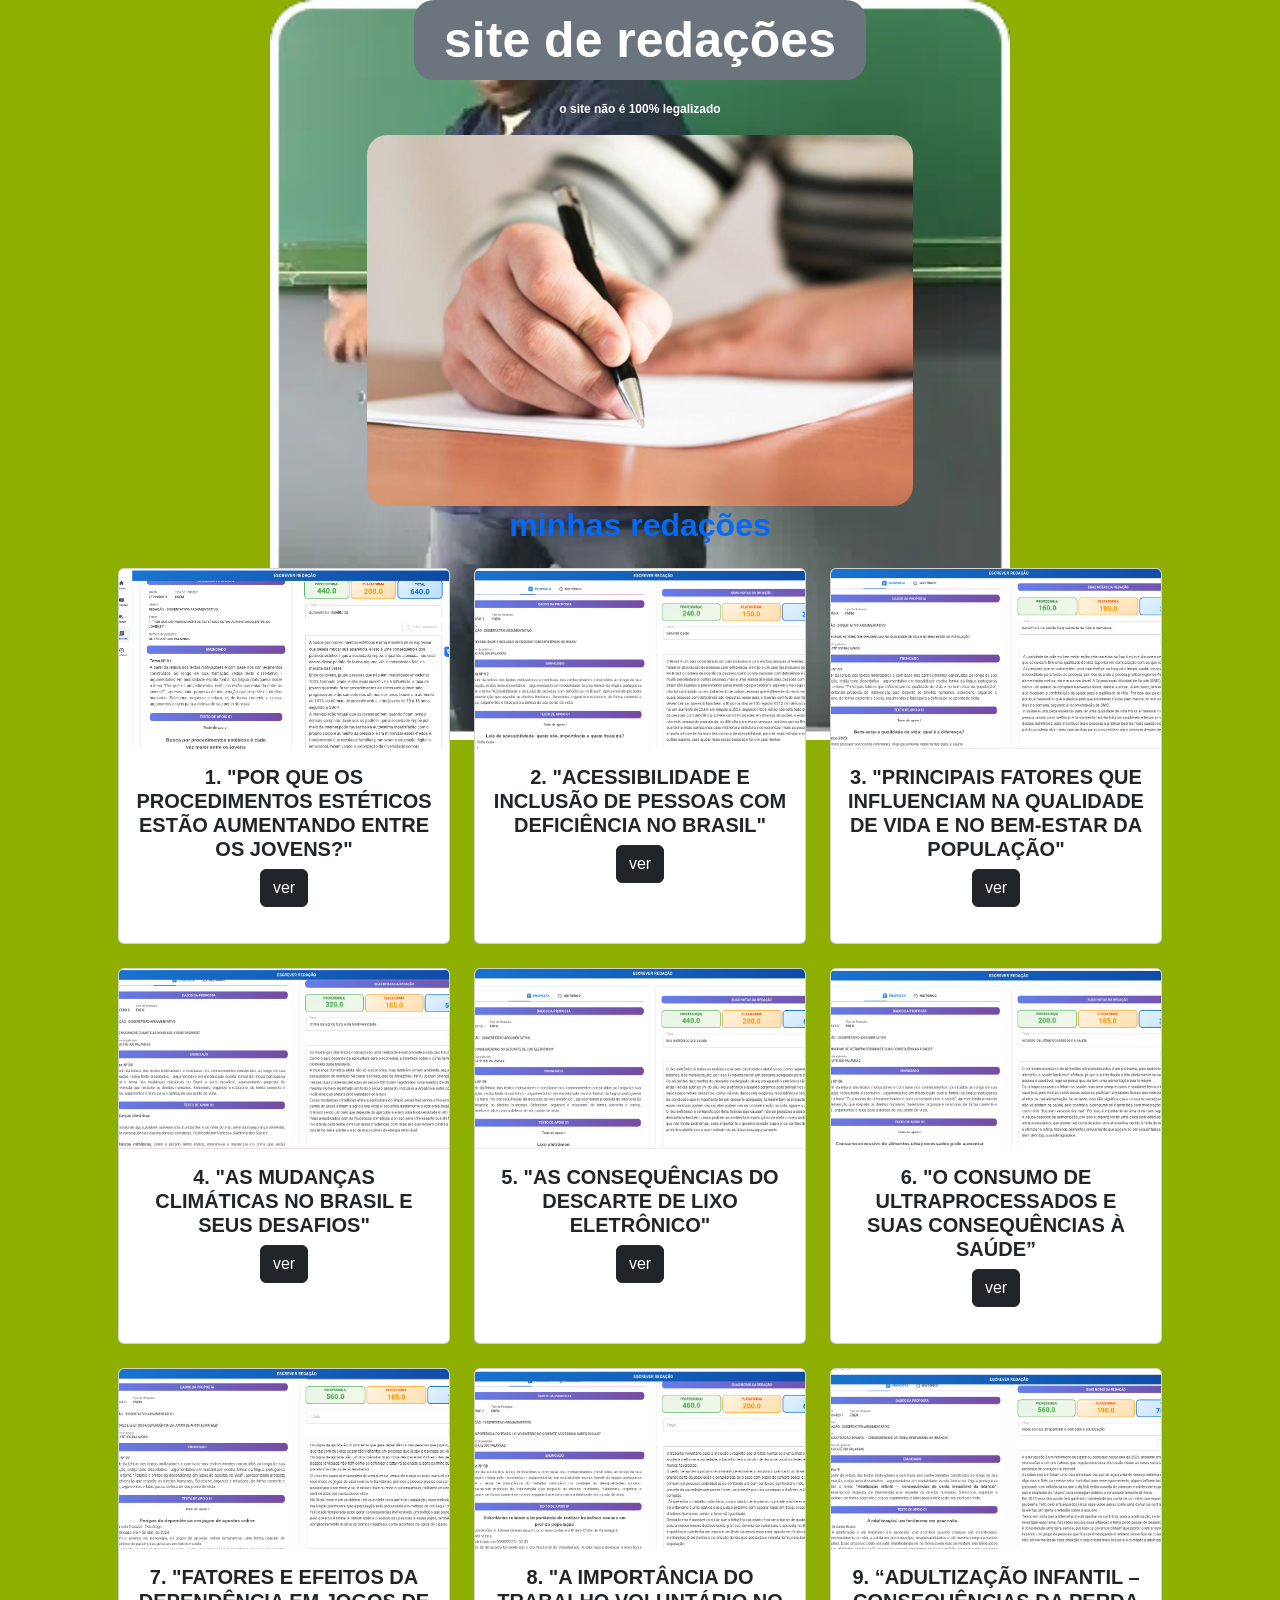
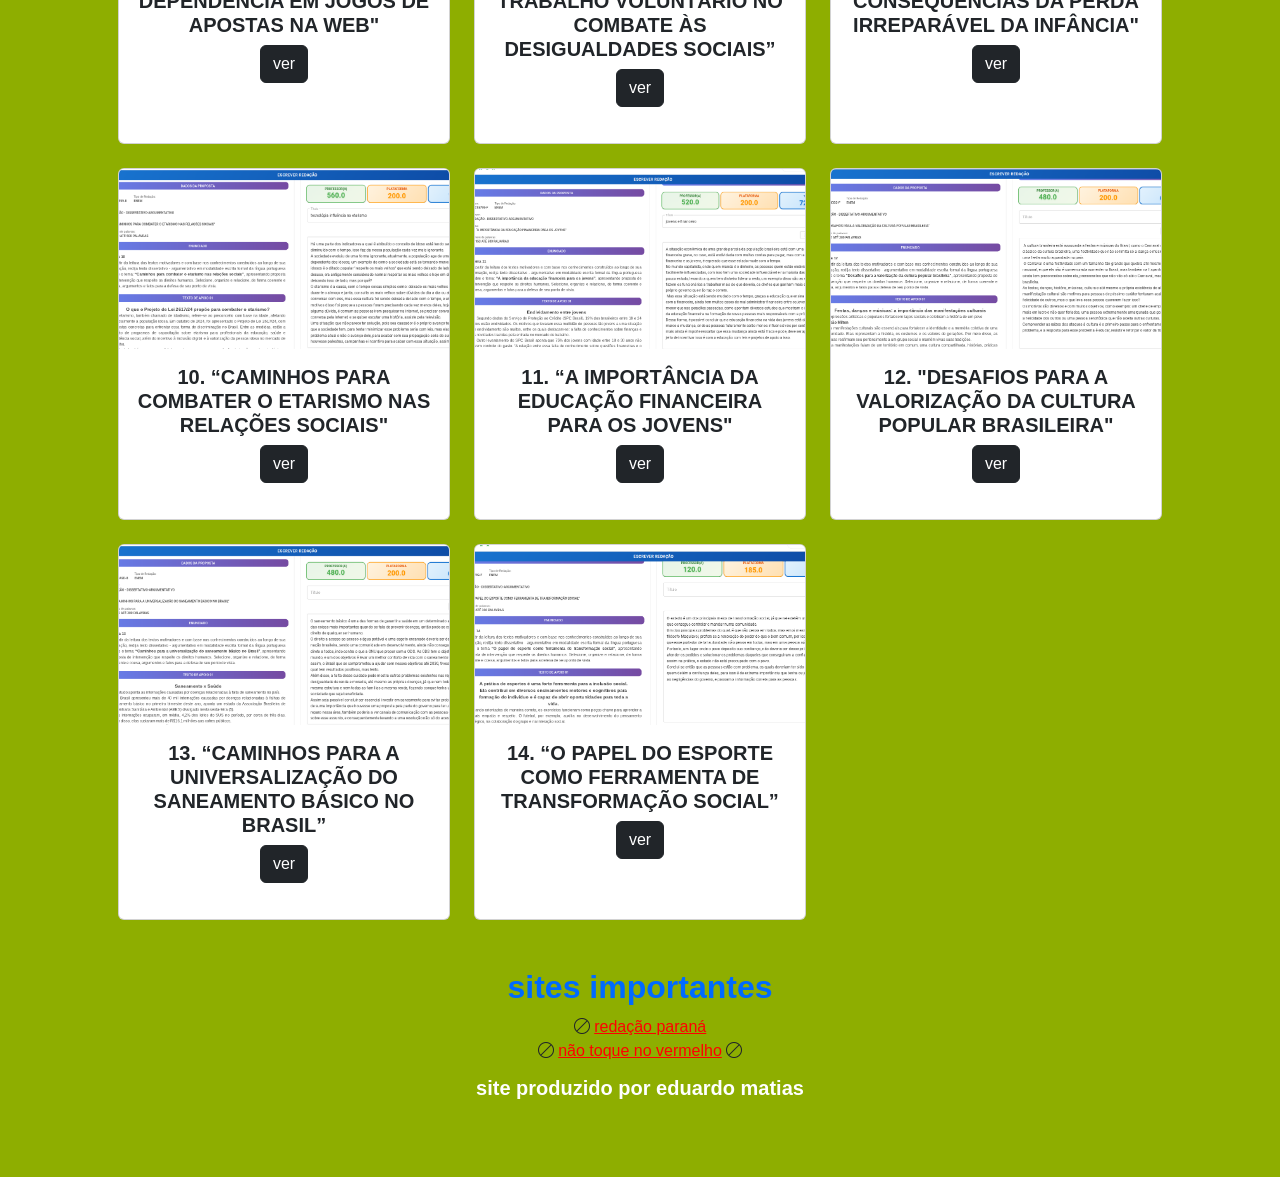
==== commit 8afda025: "Add files via upload" ====
--- a/index.html
+++ b/index.html
@@ -242,7 +242,7 @@
                 <button type="button" class="btn-close" data-bs-dismiss="modal" aria-label="Close"></button>
             </div>
             <div class="modal-body">
-                <p>o minha redação feito com o intuito de sonegar imposto</p>
+               
                 <p>1. "POR QUE OS PROCEDIMENTOS ESTÉTICOS ESTÃO AUMENTANDO ENTRE OS JOVENS?"</p>
              
                 <img src="1.png" class="img-fluid w-100"
@@ -264,9 +264,7 @@
                 <button type="button" class="btn-close" data-bs-dismiss="modal" aria-label="Close"></button>
             </div>
             <div class="modal-body">
-                <p>a Minha Biblioteca digital, ela não é criminosa</p>
-                <p>só não é legalizada</p>
-                <p>mas dá para assistir os melhores filmes </p>
+                <p>2. "ACESSIBILIDADE E INCLUSÃO DE PESSOAS COM DEFICIÊNCIA NO BRASIL"</p>
                 <img src="2.png" class="img-fluid w-100"
                     alt="Imagem representativa do projeto de uma biblioteca online">
             </div>
@@ -285,9 +283,8 @@
                 <button type="button" class="btn-close" data-bs-dismiss="modal" aria-label="Close"></button>
             </div>
             <div class="modal-body">
-                <p>o qual não ganhei </p>
-                <p>então não vou falar nada</p>
-                <p></p>
+              <p>a minha redação feito com o intuito de sonegar imposto</p>
+                <p>3. "PRINCIPAIS FATORES QUE INFLUENCIAM NA QUALIDADE DE VIDA E NO BEM-ESTAR DA POPULAÇÃO"</p>
                 <img src="3.png" class="img-fluid w-100"
                     alt="Imagem representativa do projeto de uma biblioteca online">
             </div>
@@ -306,9 +303,7 @@
                 <button type="button" class="btn-close" data-bs-dismiss="modal" aria-label="Close"></button>
             </div>
             <div class="modal-body">
-                <p>esse site foi o primeiro site com intuitos educativos que eu fiz</p>
-                <p>ele era para apresenta o meu produto:</p>
-                <p> um canivete suiço dentro de um relógio</p>
+                <p>4. "AS MUDANÇAS CLIMÁTICAS NO BRASIL E SEUS DESAFIOS"</p>
                 <img src="4.png" class="img-fluid w-100"
                     alt="Imagem representativa do projeto de uma biblioteca online">
             </div>
@@ -327,9 +322,7 @@
                 <button type="button" class="btn-close" data-bs-dismiss="modal" aria-label="Close"></button>
             </div>
             <div class="modal-body">
-                <p>esse foi um dos meus primeiros sites</p>
-                <p>ele não foi usado, pois criei esse outro ou lado </p>
-                <p>não tem nada a ver como o fato dele ter sido um fracasso</p>
+                <p>5. "AS CONSEQUÊNCIAS DO DESCARTE DE LIXO ELETRÔNICO"</p>
                 <img src="5.png" class="img-fluid w-100"
                     alt="Imagem representativa do projeto de uma biblioteca online">
             </div>
@@ -348,9 +341,7 @@
                 <button type="button" class="btn-close" data-bs-dismiss="modal" aria-label="Close"></button>
             </div>
             <div class="modal-body">
-                <p>esse foi criado para conpreta os 6 sites que precisava </p>
-                <p>nele vôce vai encontra as figurinhas do buiu e mas umas </p>
-                <p>preciso de mais figurinhas suas buiu</p>
+                <p>6. "O CONSUMO DE ULTRAPROCESSADOS E SUAS CONSEQUÊNCIAS À SAÚDE”</p>
                 <img src="6.png" class="img-fluid w-100"
                     alt="Imagem representativa do projeto de uma biblioteca online">
             </div>
@@ -369,9 +360,7 @@
                 <button type="button" class="btn-close" data-bs-dismiss="modal" aria-label="Close"></button>
             </div>
             <div class="modal-body">
-                <p>esse foi criado para conpreta os 6 sites que precisava </p>
-                <p>nele vôce vai encontra as figurinhas do buiu e mas umas </p>
-                <p>preciso de mais figurinhas suas buiu</p>
+                <p>7. "FATORES E EFEITOS DA DEPENDÊNCIA EM JOGOS DE APOSTAS NA WEB"</p>
                 <img src="7.png" class="img-fluid w-100"
                     alt="Imagem representativa do projeto de uma biblioteca online">
             </div>
@@ -390,9 +379,7 @@
                 <button type="button" class="btn-close" data-bs-dismiss="modal" aria-label="Close"></button>
             </div>
             <div class="modal-body">
-                <p>esse foi criado para conpreta os 6 sites que precisava </p>
-                <p>nele vôce vai encontra as figurinhas do buiu e mas umas </p>
-                <p>preciso de mais figurinhas suas buiu</p>
+                <p>8. "A IMPORTÂNCIA DO TRABALHO VOLUNTÁRIO NO COMBATE ÀS DESIGUALDADES SOCIAIS”</p>
                 <img src="8.png" class="img-fluid w-100"
                     alt="Imagem representativa do projeto de uma biblioteca online">
             </div>
@@ -411,9 +398,7 @@
                 <button type="button" class="btn-close" data-bs-dismiss="modal" aria-label="Close"></button>
             </div>
             <div class="modal-body">
-                <p>esse foi criado para conpreta os 6 sites que precisava </p>
-                <p>nele vôce vai encontra as figurinhas do buiu e mas umas </p>
-                <p>preciso de mais figurinhas suas buiu</p>
+                <p>9. “ADULTIZAÇÃO INFANTIL – CONSEQUÊNCIAS DA PERDA IRREPARÁVEL DA INFÂNCIA"</p>
                 <img src="9.png" class="img-fluid w-100"
                     alt="Imagem representativa do projeto de uma biblioteca online">
             </div>
@@ -432,9 +417,7 @@
                 <button type="button" class="btn-close" data-bs-dismiss="modal" aria-label="Close"></button>
             </div>
             <div class="modal-body">
-                <p>esse foi criado para conpreta os 6 sites que precisava </p>
-                <p>nele vôce vai encontra as figurinhas do buiu e mas umas </p>
-                <p>preciso de mais figurinhas suas buiu</p>
+                <p>10. “CAMINHOS PARA COMBATER O ETARISMO NAS RELAÇÕES SOCIAIS"</p>
                 <img src="10.png" class="img-fluid w-100"
                     alt="Imagem representativa do projeto de uma biblioteca online">
             </div>
@@ -453,9 +436,7 @@
                 <button type="button" class="btn-close" data-bs-dismiss="modal" aria-label="Close"></button>
             </div>
             <div class="modal-body">
-                <p>esse foi criado para conpreta os 6 sites que precisava </p>
-                <p>nele vôce vai encontra as figurinhas do buiu e mas umas </p>
-                <p>preciso de mais figurinhas suas buiu</p>
+                <p>11. “A IMPORTÂNCIA DA EDUCAÇÃO FINANCEIRA PARA OS JOVENS"</p>
                 <img src="11.png" class="img-fluid w-100"
                     alt="Imagem representativa do projeto de uma biblioteca online">
             </div>
@@ -474,9 +455,7 @@
                 <button type="button" class="btn-close" data-bs-dismiss="modal" aria-label="Close"></button>
             </div>
             <div class="modal-body">
-                <p>esse foi criado para conpreta os 6 sites que precisava </p>
-                <p>nele vôce vai encontra as figurinhas do buiu e mas umas </p>
-                <p>preciso de mais figurinhas suas buiu</p>
+                <p>12. "DESAFIOS PARA A VALORIZAÇÃO DA CULTURA POPULAR BRASILEIRA"</p>
                 <img src="12.png" class="img-fluid w-100"
                     alt="Imagem representativa do projeto de uma biblioteca online">
             </div>
@@ -495,9 +474,7 @@
                 <button type="button" class="btn-close" data-bs-dismiss="modal" aria-label="Close"></button>
             </div>
             <div class="modal-body">
-                <p>esse foi criado para conpreta os 6 sites que precisava </p>
-                <p>nele vôce vai encontra as figurinhas do buiu e mas umas </p>
-                <p>preciso de mais figurinhas suas buiu</p>
+                <p>13. “CAMINHOS PARA A UNIVERSALIZAÇÃO DO SANEAMENTO BÁSICO NO BRASIL”</p>
                 <img src="13.png" class="img-fluid w-100"
                     alt="Imagem representativa do projeto de uma biblioteca online">
             </div>
@@ -516,9 +493,7 @@
                 <button type="button" class="btn-close" data-bs-dismiss="modal" aria-label="Close"></button>
             </div>
             <div class="modal-body">
-                <p>esse foi criado para conpreta os 6 sites que precisava </p>
-                <p>nele vôce vai encontra as figurinhas do buiu e mas umas </p>
-                <p>preciso de mais figurinhas suas buiu</p>
+                <p>14. “O PAPEL DO ESPORTE COMO FERRAMENTA DE TRANSFORMAÇÃO SOCIAL”</p>
                 <img src="14.png" class="img-fluid w-100"
                     alt="Imagem representativa do projeto de uma biblioteca online">
             </div>
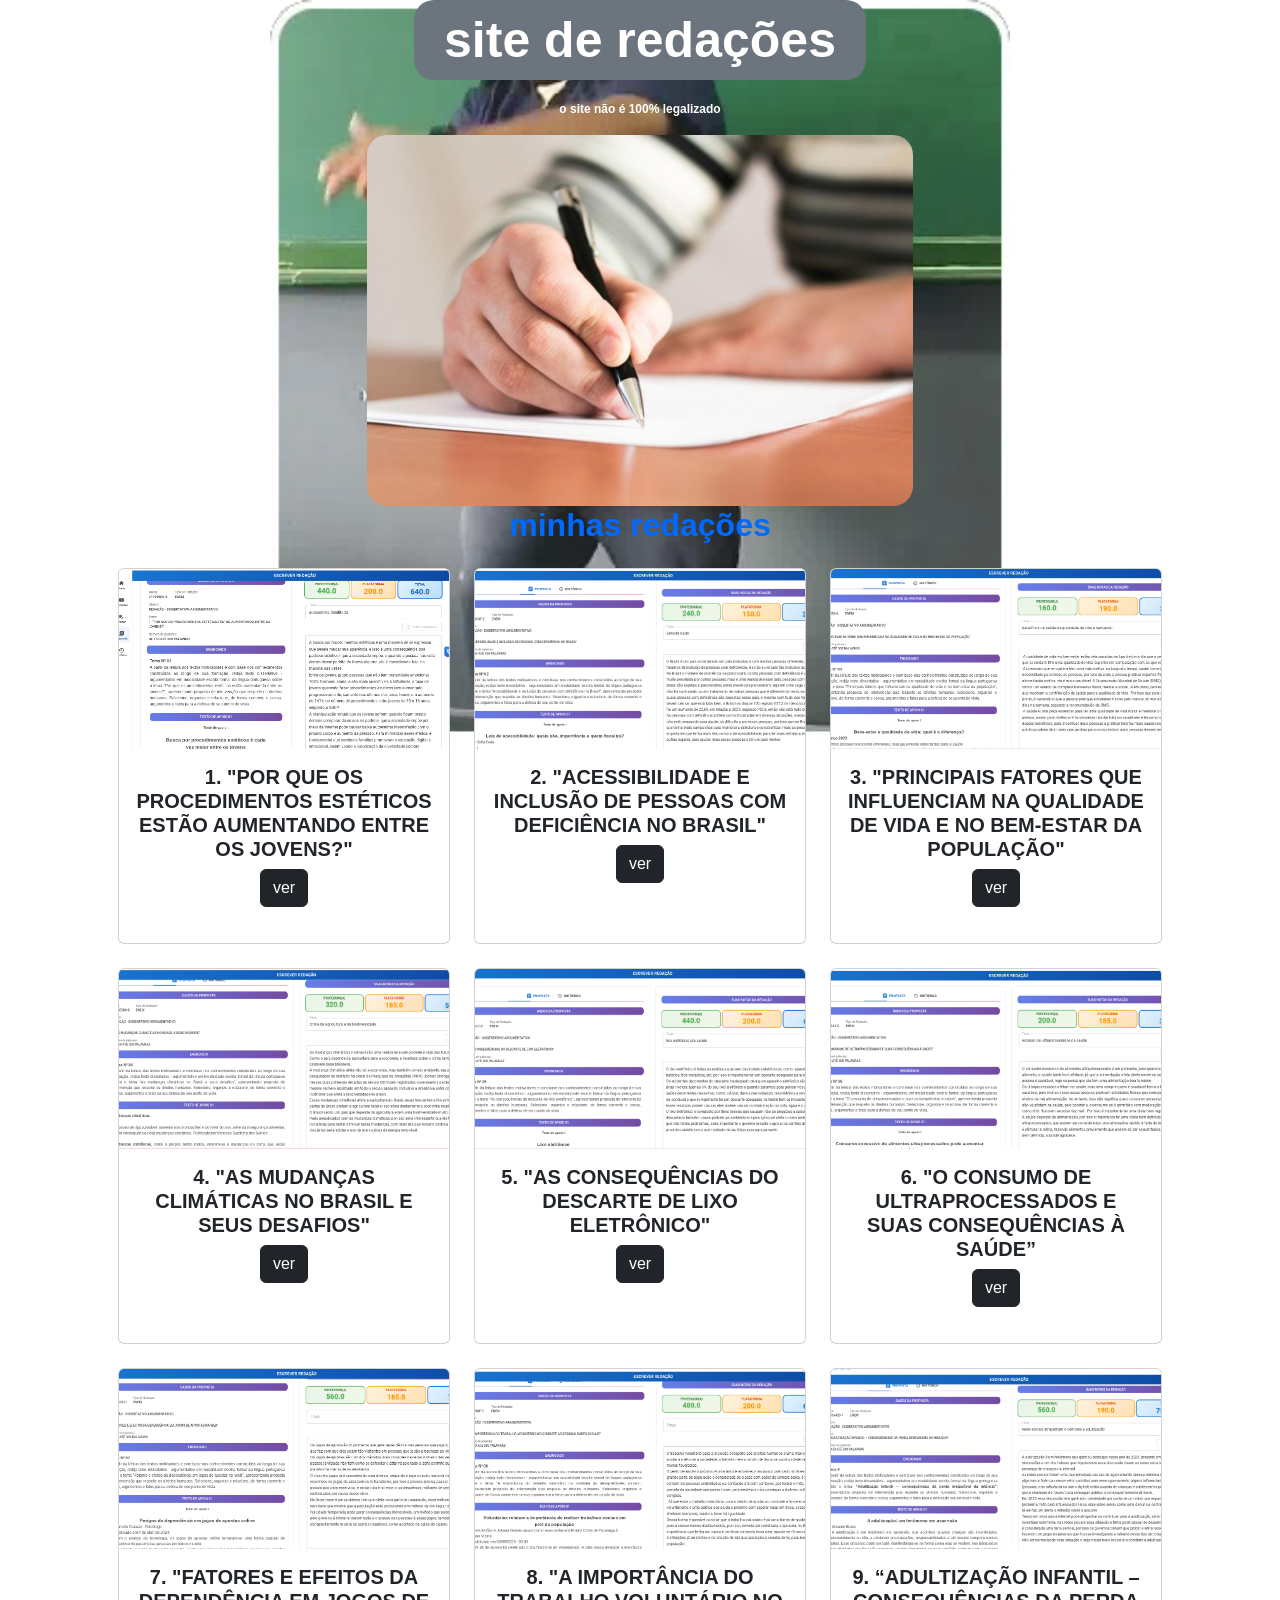
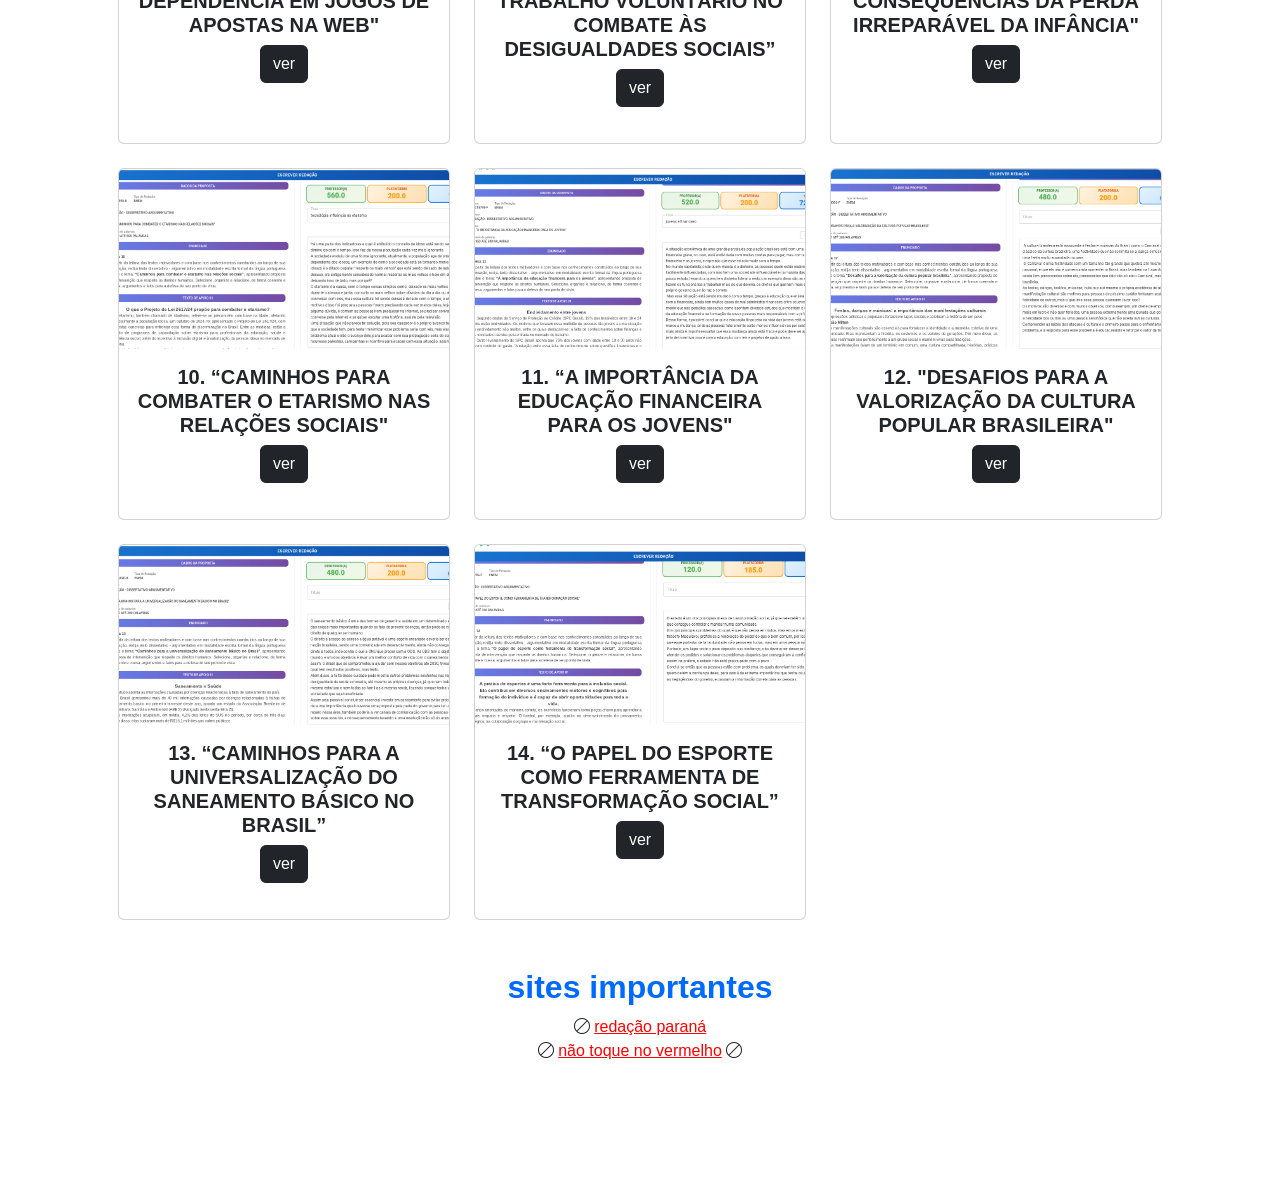
==== commit c3577b39: "Add files via upload" ====
--- a/index.html
+++ b/index.html
@@ -249,8 +249,7 @@
                     alt="Imagem representativa do projeto de uma biblioteca online">
             </div>
             <div class="modal-footer">
-                <a href="https://eduardokorb2023.github.io/123/">Ver projeto ao vivo</a>
-                <a href="https://github.com/Eduardokorb2023/123">Ver código do projeto</a>
+         <a href="1.html">Ver redação</a>
             </div>
         </div>
     </div>
@@ -269,8 +268,7 @@
                     alt="Imagem representativa do projeto de uma biblioteca online">
             </div>
             <div class="modal-footer">
-                <a href="https://eduardokorb2023.github.io/livraria-j/">Ver projeto ao vivo</a>
-                <a href="https://github.com/Eduardokorb2023/livraria-j">Ver código do projeto</a>
+        <a href="2.html">Ver redação</a>
             </div>
         </div>
     </div>
@@ -289,8 +287,7 @@
                     alt="Imagem representativa do projeto de uma biblioteca online">
             </div>
             <div class="modal-footer">
-                <a href="https://eduardokorb2023.github.io/agrinho/">Ver projeto ao vivo</a>
-                <a href="https://github.com/Eduardokorb2023/agrinho">Ver código do projeto</a>
+          <a href="3.html">Ver redação</a>
             </div>
         </div>
     </div>
@@ -308,8 +305,7 @@
                     alt="Imagem representativa do projeto de uma biblioteca online">
             </div>
             <div class="modal-footer">
-                <a href="https://eduardokorb2023.github.io/produto/">Ver projeto ao vivo</a>
-                <a href="https://github.com/Eduardokorb2023/produto">Ver código do projeto</a>
+                <a href="4.html">Ver redação</a>
             </div>
         </div>
     </div>
@@ -327,8 +323,7 @@
                     alt="Imagem representativa do projeto de uma biblioteca online">
             </div>
             <div class="modal-footer">
-                <a href="https://eduardokorb2023.github.io/gatos/">Ver projeto ao vivo</a>
-                <a href="https://github.com/Eduardokorb2023/gatos">Ver código do projeto</a>
+          <a href="5.html">Ver redação</a>
             </div>
         </div>
     </div>
@@ -346,8 +341,7 @@
                     alt="Imagem representativa do projeto de uma biblioteca online">
             </div>
             <div class="modal-footer">
-                <a href="https://eduardokorb2023.github.io/venda/">Ver projeto ao vivo</a>
-                <a href="https://github.com/Eduardokorb2023/venda">Ver código do projeto</a>
+            <a href="6.html">Ver redação</a>
             </div>
         </div>
     </div>
@@ -365,8 +359,7 @@
                     alt="Imagem representativa do projeto de uma biblioteca online">
             </div>
             <div class="modal-footer">
-                <a href="https://eduardokorb2023.github.io/venda/">Ver projeto ao vivo</a>
-                <a href="https://github.com/Eduardokorb2023/venda">Ver código do projeto</a>
+                 <a href="7.html">Ver redação</a>
             </div>
         </div>
     </div>
@@ -384,8 +377,7 @@
                     alt="Imagem representativa do projeto de uma biblioteca online">
             </div>
             <div class="modal-footer">
-                <a href="https://eduardokorb2023.github.io/venda/">Ver projeto ao vivo</a>
-                <a href="https://github.com/Eduardokorb2023/venda">Ver código do projeto</a>
+              <a href="8.html">Ver redação</a>
             </div>
         </div>
     </div>
@@ -403,8 +395,7 @@
                     alt="Imagem representativa do projeto de uma biblioteca online">
             </div>
             <div class="modal-footer">
-                <a href="https://eduardokorb2023.github.io/venda/">Ver projeto ao vivo</a>
-                <a href="https://github.com/Eduardokorb2023/venda">Ver código do projeto</a>
+              <a href="9.html">Ver redação</a>
             </div>
         </div>
     </div>
@@ -422,8 +413,7 @@
                     alt="Imagem representativa do projeto de uma biblioteca online">
             </div>
             <div class="modal-footer">
-                <a href="https://eduardokorb2023.github.io/venda/">Ver projeto ao vivo</a>
-                <a href="https://github.com/Eduardokorb2023/venda">Ver código do projeto</a>
+                <a href="10.html">Ver redação</a>
             </div>
         </div>
     </div>
@@ -441,8 +431,7 @@
                     alt="Imagem representativa do projeto de uma biblioteca online">
             </div>
             <div class="modal-footer">
-                <a href="https://eduardokorb2023.github.io/venda/">Ver projeto ao vivo</a>
-                <a href="https://github.com/Eduardokorb2023/venda">Ver código do projeto</a>
+                 <a href="11.html">Ver redação</a>
             </div>
         </div>
     </div>
@@ -460,8 +449,7 @@
                     alt="Imagem representativa do projeto de uma biblioteca online">
             </div>
             <div class="modal-footer">
-                <a href="https://eduardokorb2023.github.io/venda/">Ver projeto ao vivo</a>
-                <a href="https://github.com/Eduardokorb2023/venda">Ver código do projeto</a>
+           <a href="12.html">Ver redação</a>
             </div>
         </div>
     </div>
@@ -479,8 +467,7 @@
                     alt="Imagem representativa do projeto de uma biblioteca online">
             </div>
             <div class="modal-footer">
-                <a href="https://eduardokorb2023.github.io/venda/">Ver projeto ao vivo</a>
-                <a href="https://github.com/Eduardokorb2023/venda">Ver código do projeto</a>
+                 <a href="13.html">Ver redação</a>
             </div>
         </div>
     </div>
@@ -498,8 +485,7 @@
                     alt="Imagem representativa do projeto de uma biblioteca online">
             </div>
             <div class="modal-footer">
-                <a href="https://eduardokorb2023.github.io/venda/">Ver projeto ao vivo</a>
-                <a href="https://github.com/Eduardokorb2023/venda">Ver código do projeto</a>
+                <a href="14.html">Ver redação</a>
             </div>
         </div>
     </div>
